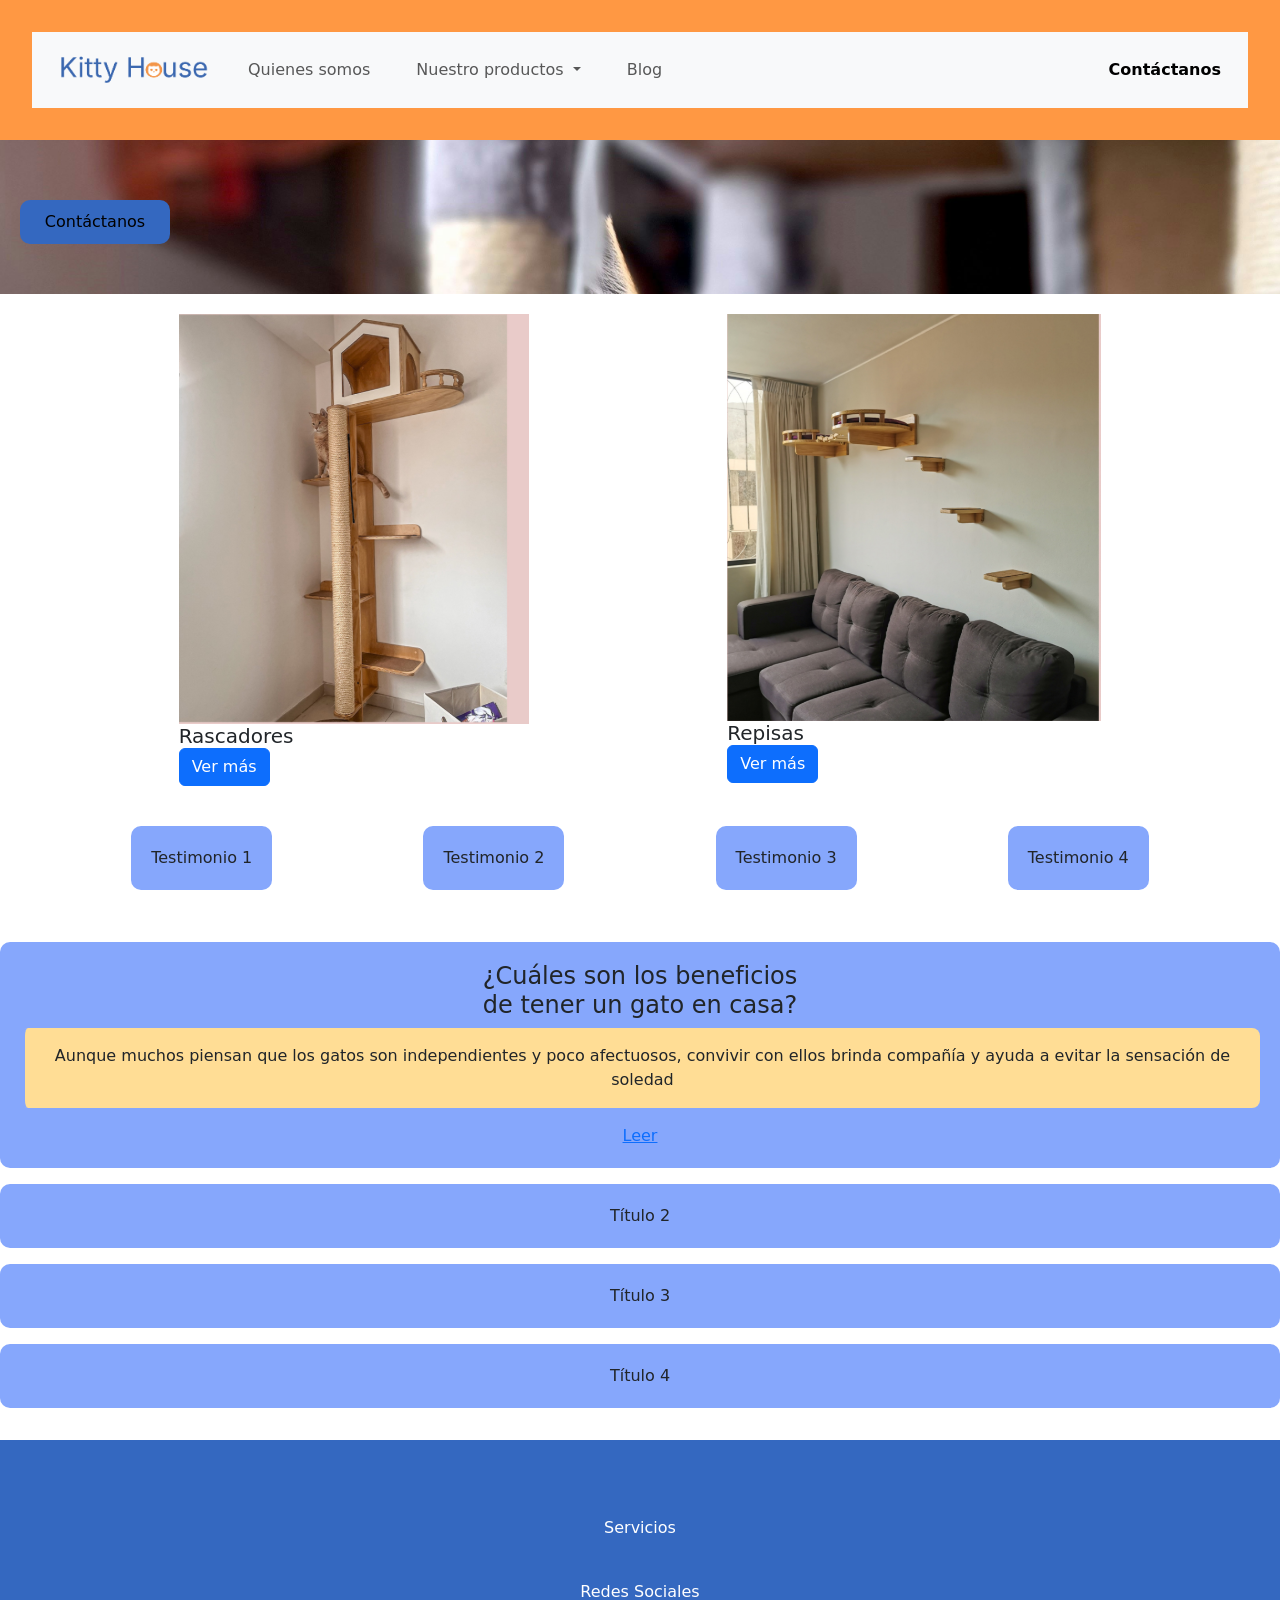
==== index.html @ d9263e3b "Add files via upload" ====
<!DOCTYPE html>
<html lang="es">
<head>
    <meta charset="UTF-8">
    <meta name="viewport" content="width=device-width, initial-scale=1.0">
    <title>Kitty House</title>
    <link rel="shortcut icon" href="./logokitty.png" type="image/x-icon">
    <link rel="stylesheet" href="./assets/styles.css">
</head>
<body>
  <header>

    <link href="https://cdn.jsdelivr.net/npm/bootstrap@5.3.6/dist/css/bootstrap.min.css" rel="stylesheet" integrity="sha384-4Q6Gf2aSP4eDXB8Miphtr37CMZZQ5oXLH2yaXMJ2w8e2ZtHTl7GptT4jmndRuHDT" crossorigin="anonymous">

    <nav class="navbar navbar-expand-lg bg-body-tertiary">
      <div class="container-fluid">
        <a class="navbar-brand" href="./index.html">
          <img class="logo" src="logokittyhouse.png" alt="">
        </a>
        <img src="" alt="">
        <button class="navbar-toggler" type="button" data-bs-toggle="collapse" data-bs-target="#navbarSupportedContent" aria-controls="navbarSupportedContent" aria-expanded="false" aria-label="Toggle navigation">
          <span class="navbar-toggler-icon"></span>
        </button>
        <div class="collapse navbar-collapse" id="navbarSupportedContent">
          <ul class="navbar-nav me-auto mb-2 mb-lg-0">
            <li class="nav-item">
              <a class="nav-link" href="./pages/quienes-somos.html">Quienes somos</a>
            </li>
            <li class="nav-item dropdown">
              <a class="nav-link dropdown-toggle" href="./pages/productos.html" role="button" data-bs-toggle="dropdown" aria-expanded="false">
                Nuestro productos
              </a>
              <ul class="dropdown-menu">
                <li><a class="dropdown-item" href="#">Rascadores</a></li>
                <li><a class="dropdown-item" href="#">Repisas</a></li>
                <li><a class="dropdown-item" href="#">Hamacas</a></li>
                <li><a class="dropdown-item" href="#">Puentes</a></li>
                <li><a class="dropdown-item" href="./pages/productos.html">Ver más</a></li>
              </ul>
            </li>
            <li class="nav-item">
              <a class="nav-link" href="./pages/blog.html">Blog</a>
            </li>
          </ul>

          <a href="./pages/contacto.html">Contáctanos</a>
          
        </div>
      </div>
    </nav>
    </header>
    
    <section class="hero">
        
        <button>Contáctanos</button>
    </section>
    <div class="row">

      <section class="servicios">
        <div class="caja-rascador" ">
          <img src="./coderimg/rascador.png" class="card-img-top" alt="imagen ilustrativa">
          <div class="card-body">
            <h5 class="card-title">Rascadores</h5>
            <a href="#" class="btn btn-primary">Ver más</a>
          </div>
        </div>
        <div class="caja-repisa" class="row" ">
          <img src="./coderimg/repisa.png" class="card-img-top" alt="imagen ilustrativa">
          <div class="card-body">
            <h5 class="card-title">Repisas</h5>
            <a href="#" class="btn btn-primary">Ver más</a>
          </div>
          

      </div>
    </section>
    <section class="testimonials">
        <div class="testimonial">Testimonio 1</div>
        <div class="testimonial">Testimonio 2</div>
        <div class="testimonial">Testimonio 3</div>
        <div class="testimonial">Testimonio 4</div>
    </section>
    <section class="blog-links">
        <div class="blog-entry">
          <h4>¿Cuáles son los beneficios <br>
            de tener un gato en casa?</h4>
          <p>Aunque muchos piensan que los gatos son independientes y poco afectuosos, convivir con ellos brinda compañía y ayuda a evitar la sensación de soledad</p>
             <a href="https://www.infobae.com/espana/2025/02/20/cuales-son-los-beneficios-de-tener-un-gato-en-casa/">Leer</a>
        </div>
        <div class="blog-entry">Título 2</div>
        <div class="blog-entry">Título 3</div>
        <div class="blog-entry">Título 4</div>
    </section>
    <footer>
        <div class="footer-section"><img src="../gatito.png" alt=""></div>
        <div class="footer-section">Servicios</div>
        <div class="footer-section">Redes Sociales</div>
    </footer>

    <script src="https://cdn.jsdelivr.net/npm/bootstrap@5.3.6/dist/js/bootstrap.bundle.min.js" integrity="sha384-j1CDi7MgGQ12Z7Qab0qlWQ/Qqz24Gc6BM0thvEMVjHnfYGF0rmFCozFSxQBxwHKO" crossorigin="anonymous"></script>
</body>
</html>
---- assets/styles.css ----
/* Archivo CSS - styles.css */
body {
    font-family: Arial, sans-serif;
    margin: 0;
    padding: 0;
    background-color: #f5f5f5;
}
header, footer {
    background-color: #dcdcdc;
    padding: 20px;
    text-align: center;
}
nav {
    display: flex;
    justify-content: center;
    background-color: #fff;
    padding: 10px;
}
nav a {
    color: #86A7FC;
    margin: 0 15px;
    text-decoration: none;
    color: black;
    font-weight: bold;
}
.highlight {
    color: yellow;
}
.hero {
    background-image: url(../coderimg/imagen-header.jpg);
    background-position: center center;
    background-repeat: no-repeat;
    background-size: cover;
    background-attachment: fixed;
    text-align: center;
    padding: 50px 20px;
}
.hero button {
    background-color:  #3468C0;
    border: none;
    border-radius: 10px;
    padding: 10px 20px;
    margin-top: 10px;
    cursor: pointer;
    width: 150px;
}
.logo{
    width:150px;
    height:50px;
}
.servicios, .testimonials, .blog {
    display: flex;
    flex-direction:row;
    justify-content: space-evenly;
    gap: 20px;
    padding: 20px;
}
.service, .testimonial, .blog-entry {
    background-color: #86A7FC;
    padding: 20px;
    border-radius: 10px;
    text-align: center;
}
.footer-section {
    display: flex;
    justify-content: space-around;
    padding: 20px;
}

/* CSS Blog */
/* Colores base */
:root {
    --naranja: #FF9843;
    --amarillo: #FFDD95;
    --azul-claro: #86A7FC;
    --azul-oscuro: #3468C0;
  }
  
  body {
    margin: 0;
    font-family: Arial, sans-serif;
    background-color: #fff;
    color: #333;
    line-height: 1.6;
  }
  
  header {
    background-color: var(--naranja);
    color: white;
    padding: 2rem;
    text-align: center;
  }
  
  header h1 {
    margin: 0;
    font-size: 2.5rem;
  }
  
  header p {
    margin-top: 0.5rem;
    font-size: 1.2rem;
  }
  
  section {
    padding: 2rem 10%;
    display: flex;
    flex-direction: column;
    gap: 1rem;
  }
  
  section h2 {
    color: var(--azul-oscuro);
    margin-bottom: 0.5rem;
  }
  
  section p {
    background-color: var(--amarillo);
    padding: 1rem;
    border-left: 5px solid var(--azul-claro);
    border-radius: 8px;
  }
  
  footer {
    background-color: var(--azul-oscuro);
    color: white;
    text-align: center;
    padding: 1rem;
    margin-top: 2rem;
  }
  



/* CSS Formulario */


 .formulario-contacto {
    margin: 0;
    font-family: Arial, sans-serif;
    background: linear-gradient(135deg, #FF9843, #3468C0);
    display: flex;
    justify-content: center;
    align-items: center;
    min-height: 100vh;
} 

.container {
    background-color: white;
    padding: 2rem;
    border-radius: 20px;
    max-width: 400px;
    width: 90%;
    box-shadow: 0 4px 6px rgba(0, 0, 0, 0.1);
    text-align: center;
}

h2 {
    font-size: 1.5rem;
    margin-bottom: 1.5rem;
}

label {
    font-size: 0.9rem;
    color: #555;
    margin: 0.5rem 0;
    display: block;
    text-align: left;
}

input, select, textarea {
    width: 100%;
    padding: 0.8rem;
    margin: 0.5rem 0;
    border: 1px solid #ccc;
    border-radius: 8px;
    font-size: 1rem;
}

textarea {
    height: 100px;
}

.submit-btn {
    background: linear-gradient(135deg, #FF9843, #86A7FC);
    color: white;
    border: none;
    padding: 1rem;
    border-radius: 50px;
    width: 100%;
    font-size: 1.1rem;
    cursor: pointer;
    transition: background 0.3s ease;
}

.submit-btn:hover {
    background: linear-gradient(135deg, #86A7FC, #FF9843);
}

@media (max-width: 480px) {
    h1 {
        font-size: 1.5rem;
    }
    .container {
        padding: 1.5rem;
    }
    input, select, textarea, .submit-btn {
        font-size: 0.9rem;
    }}
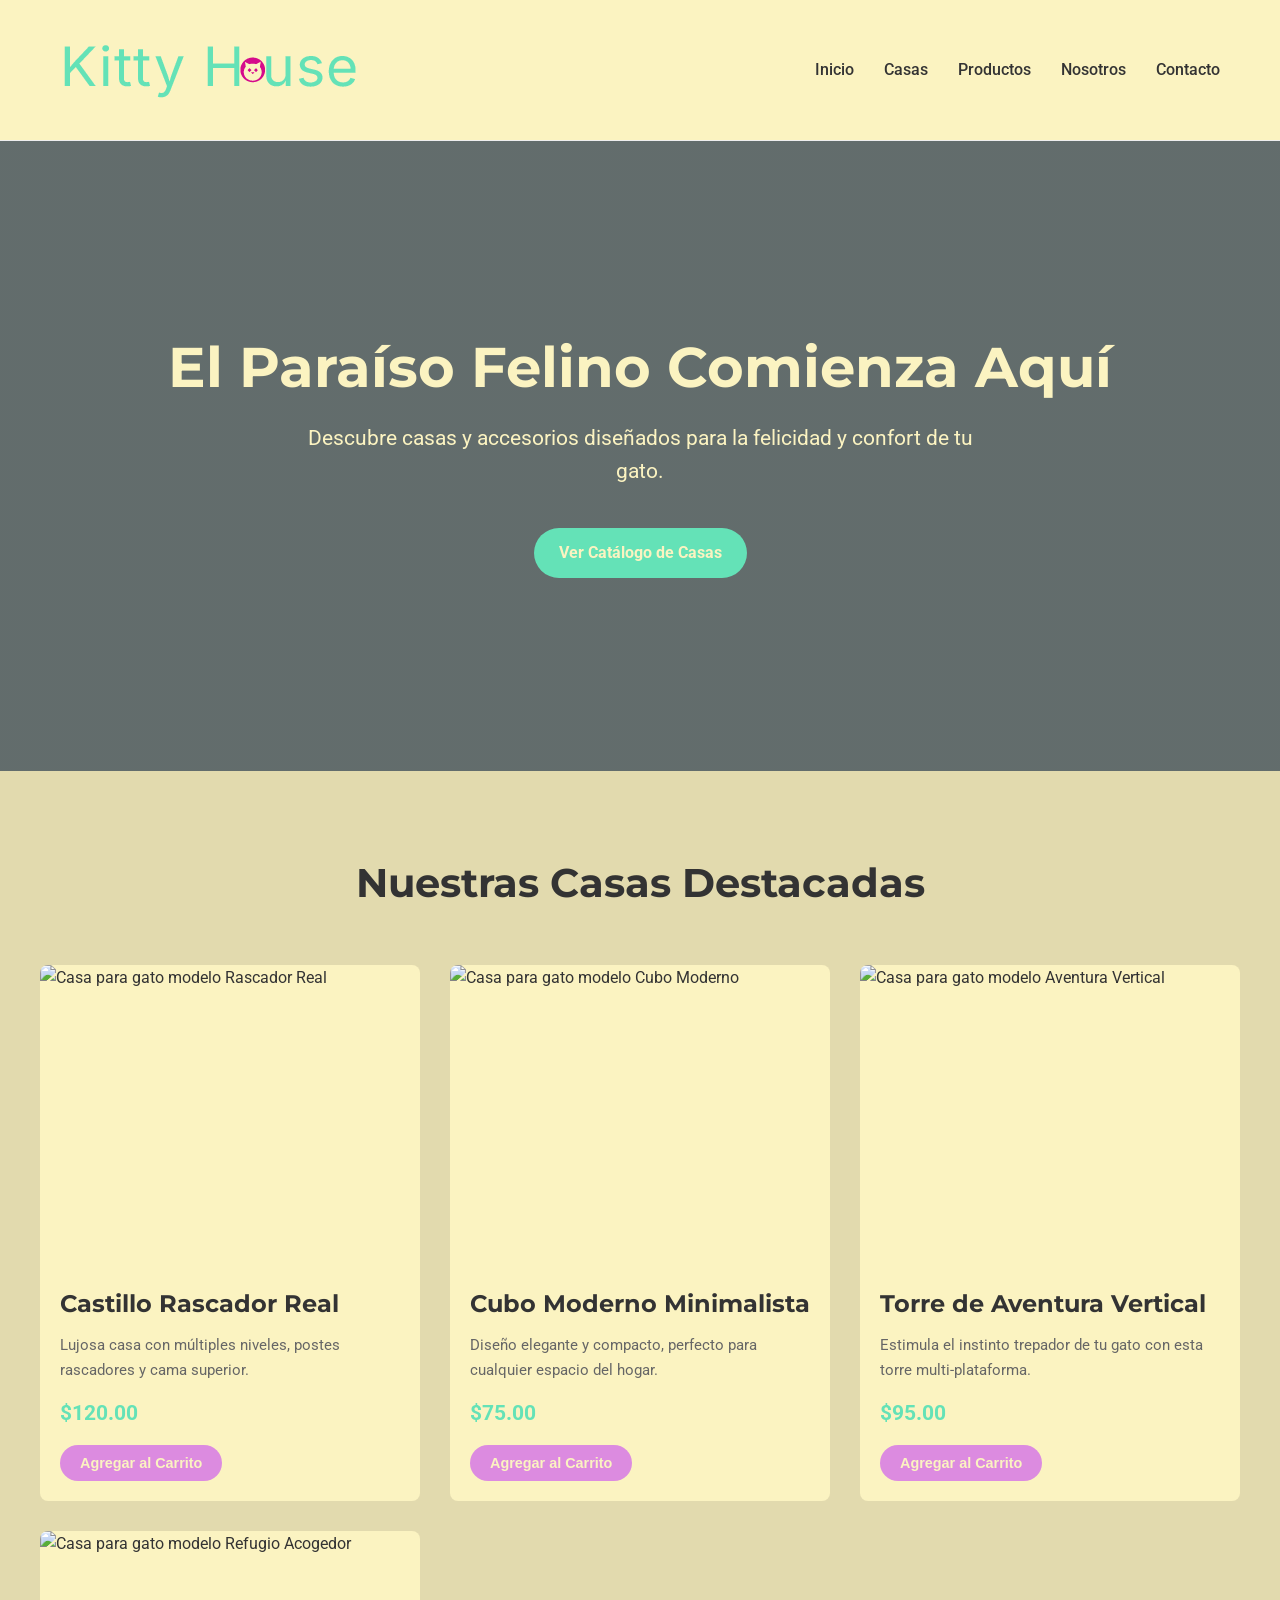
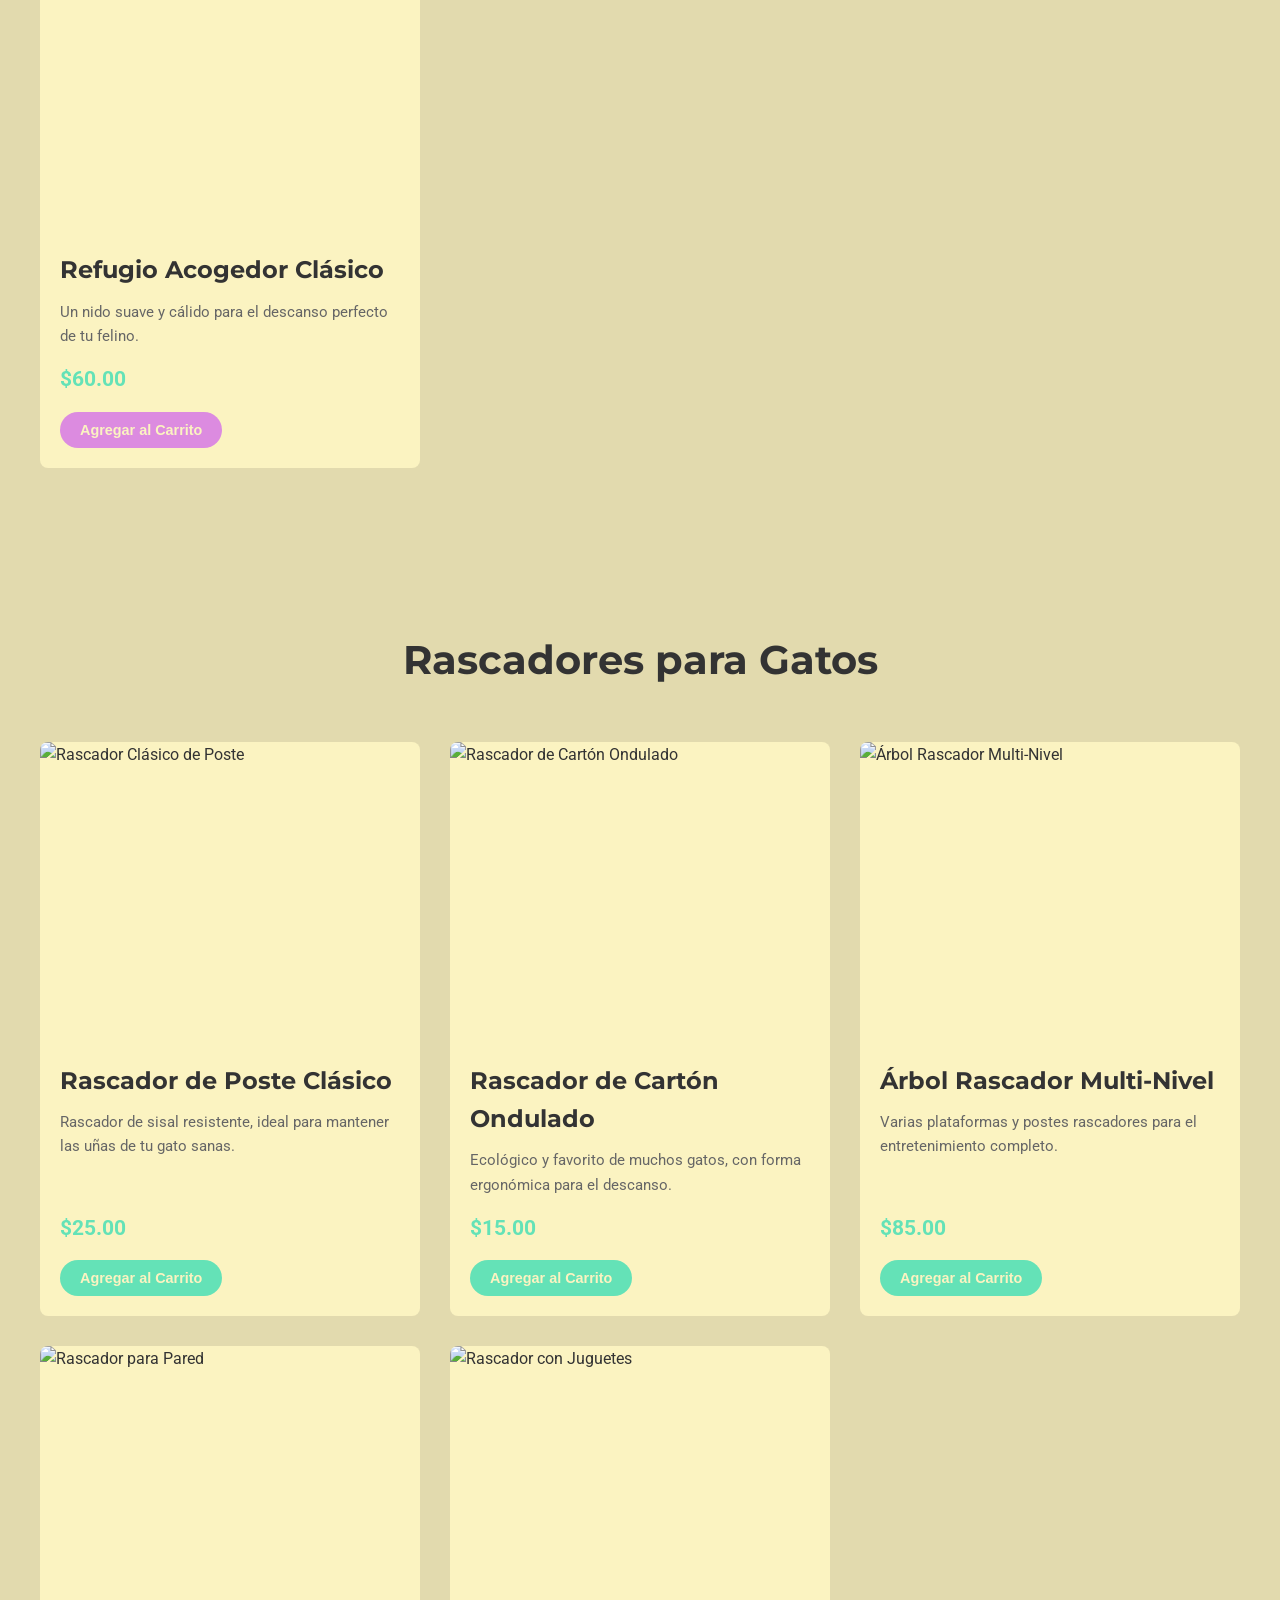
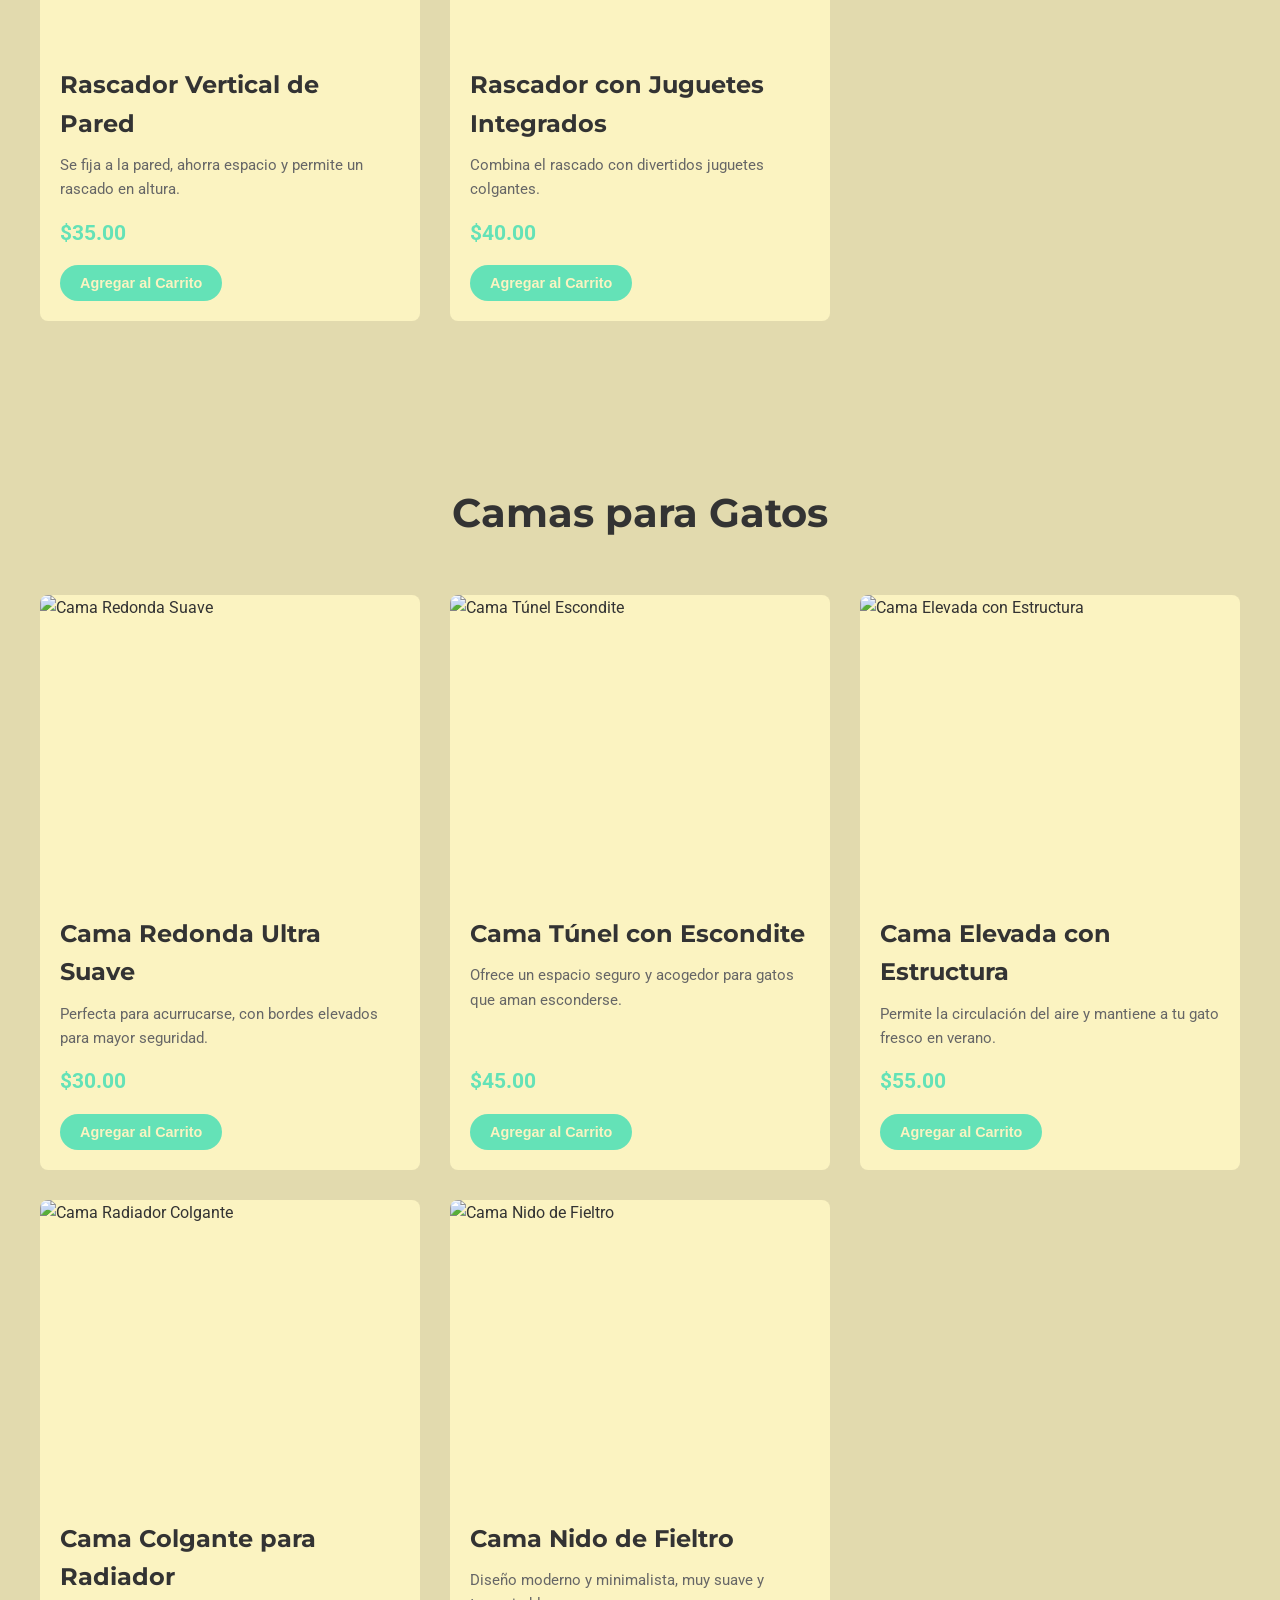
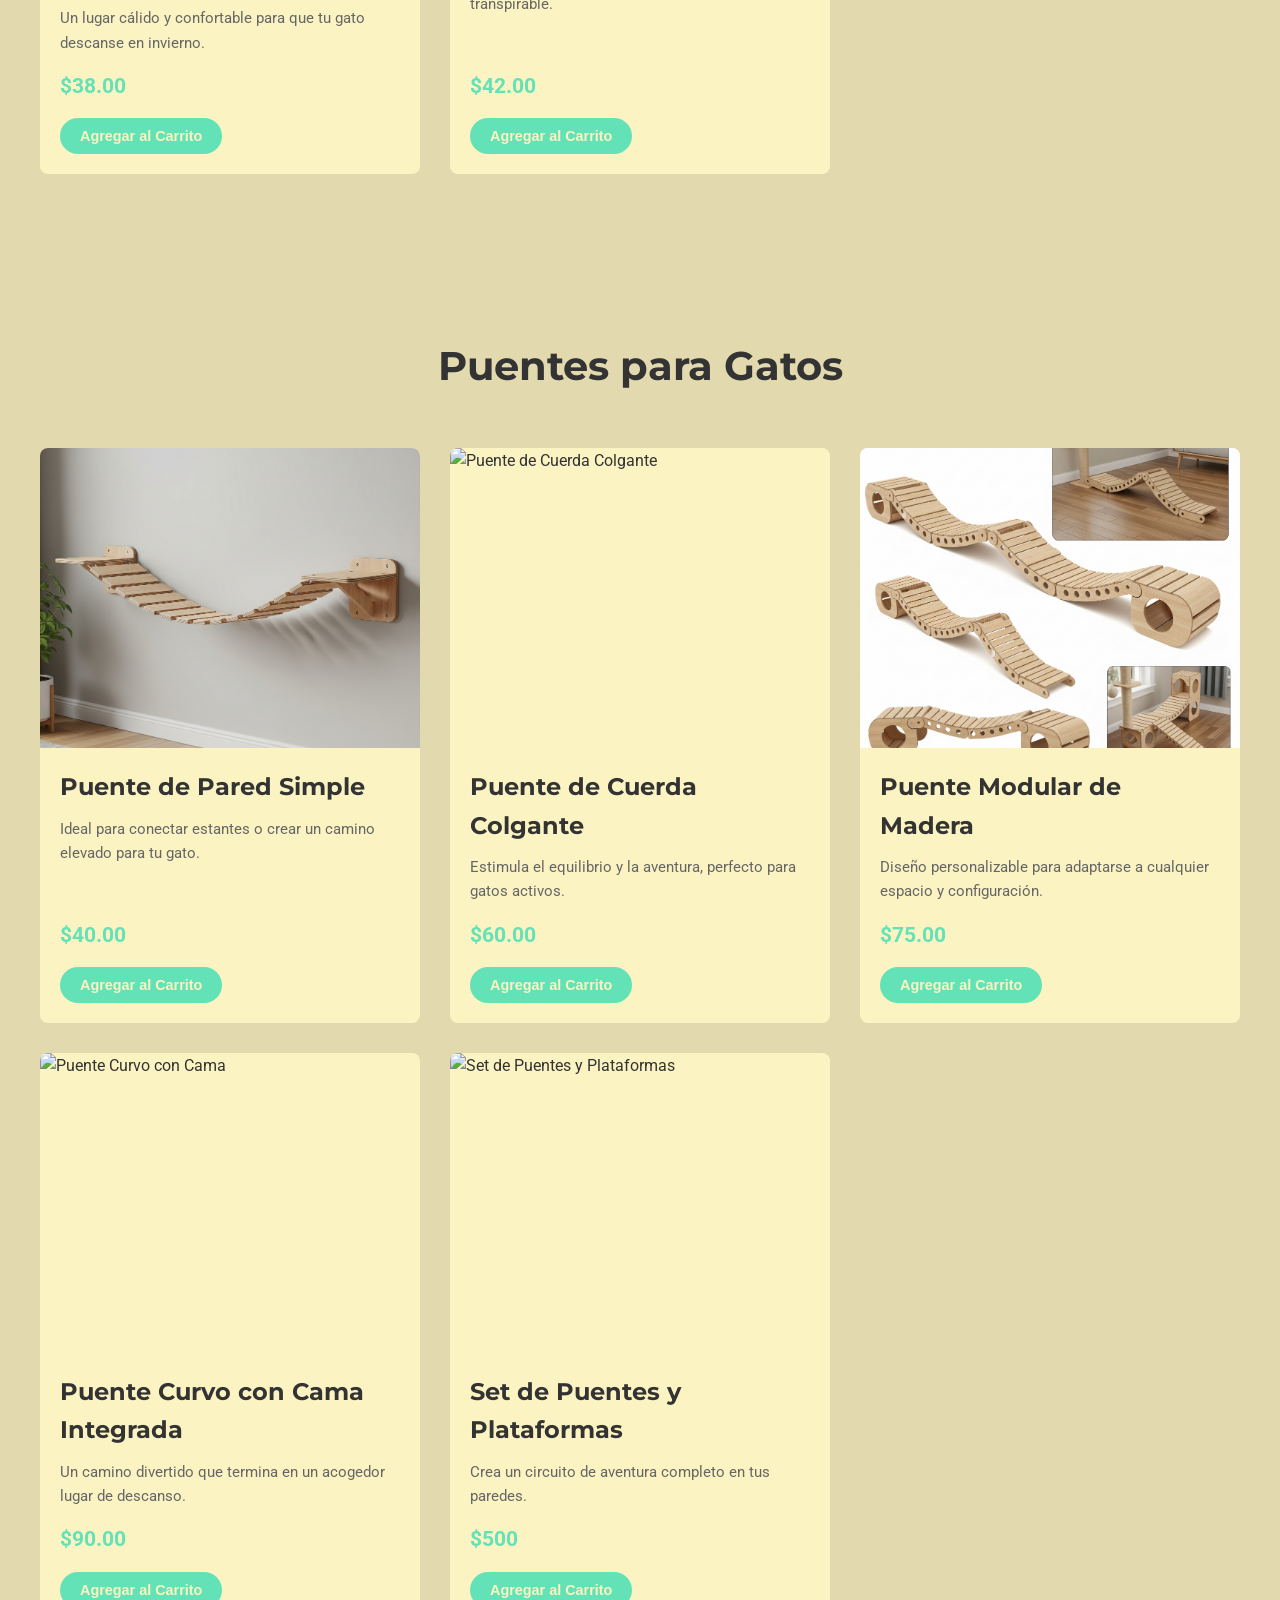
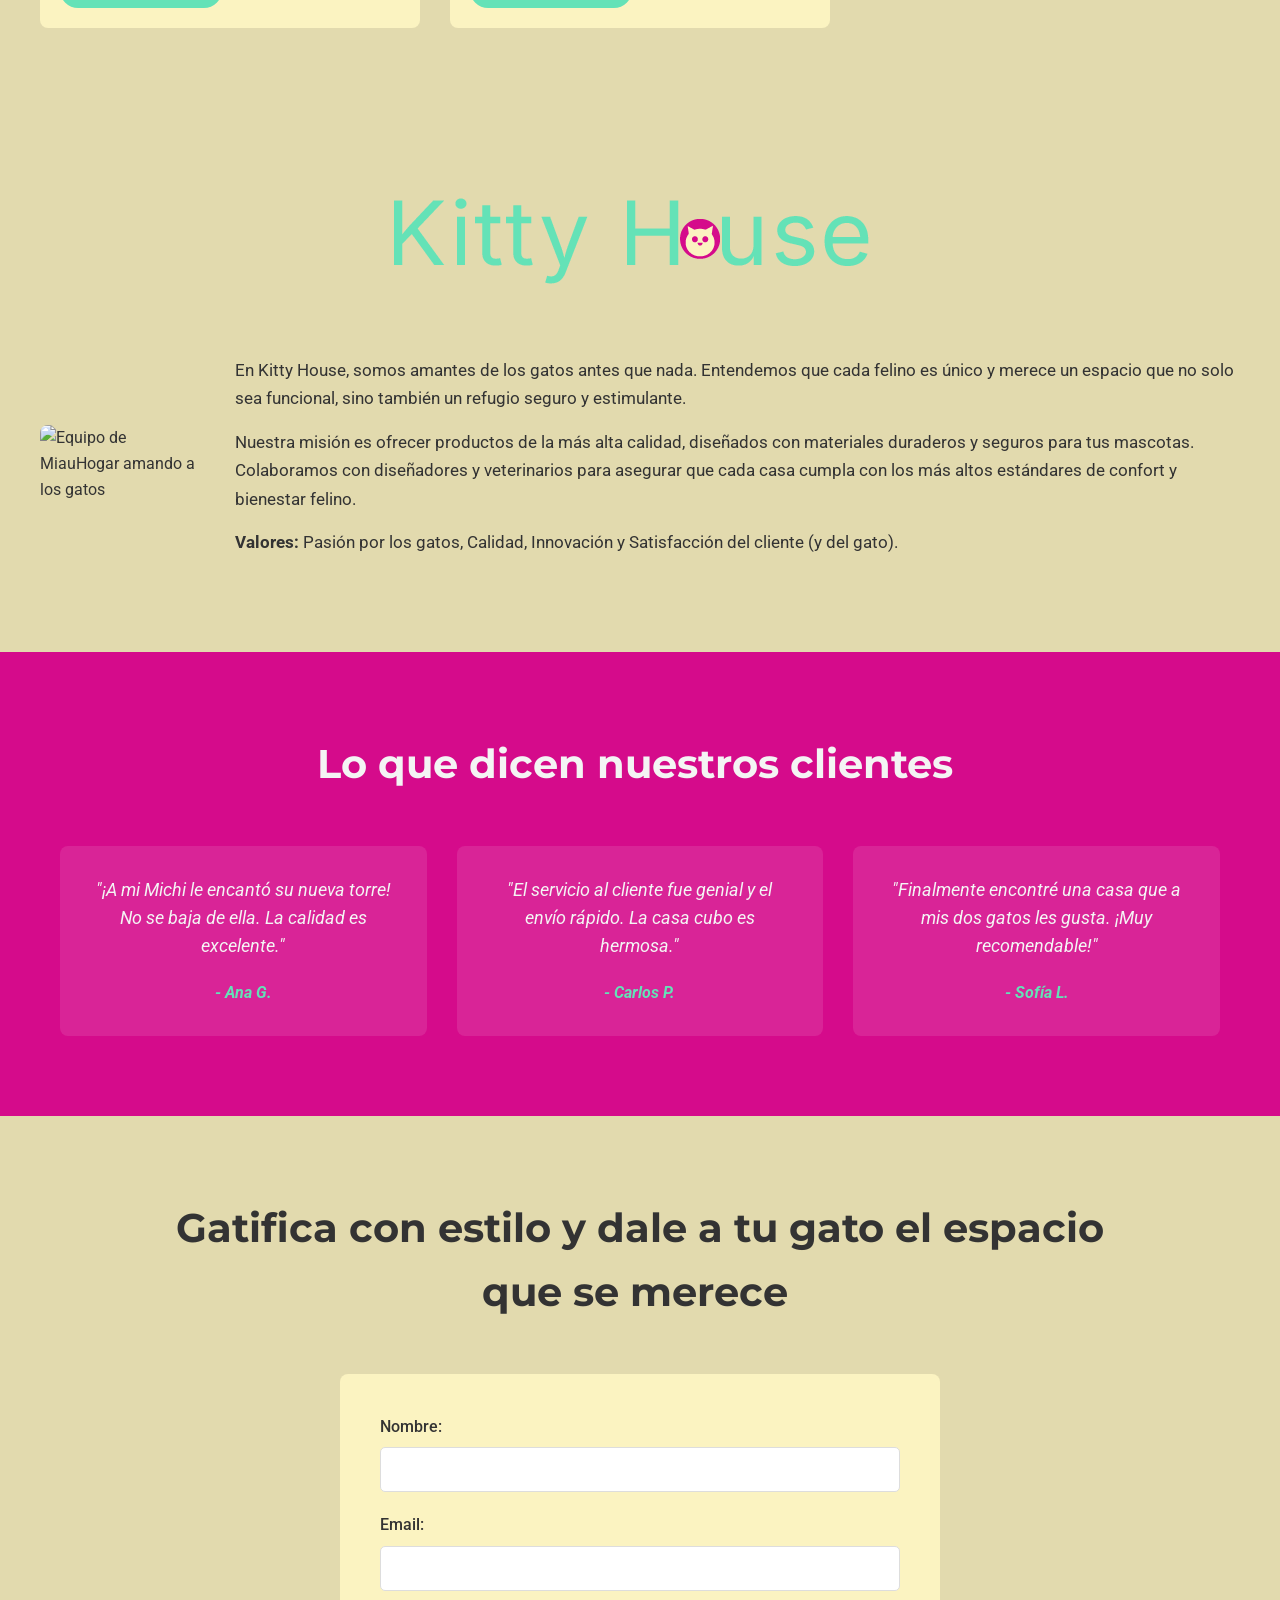
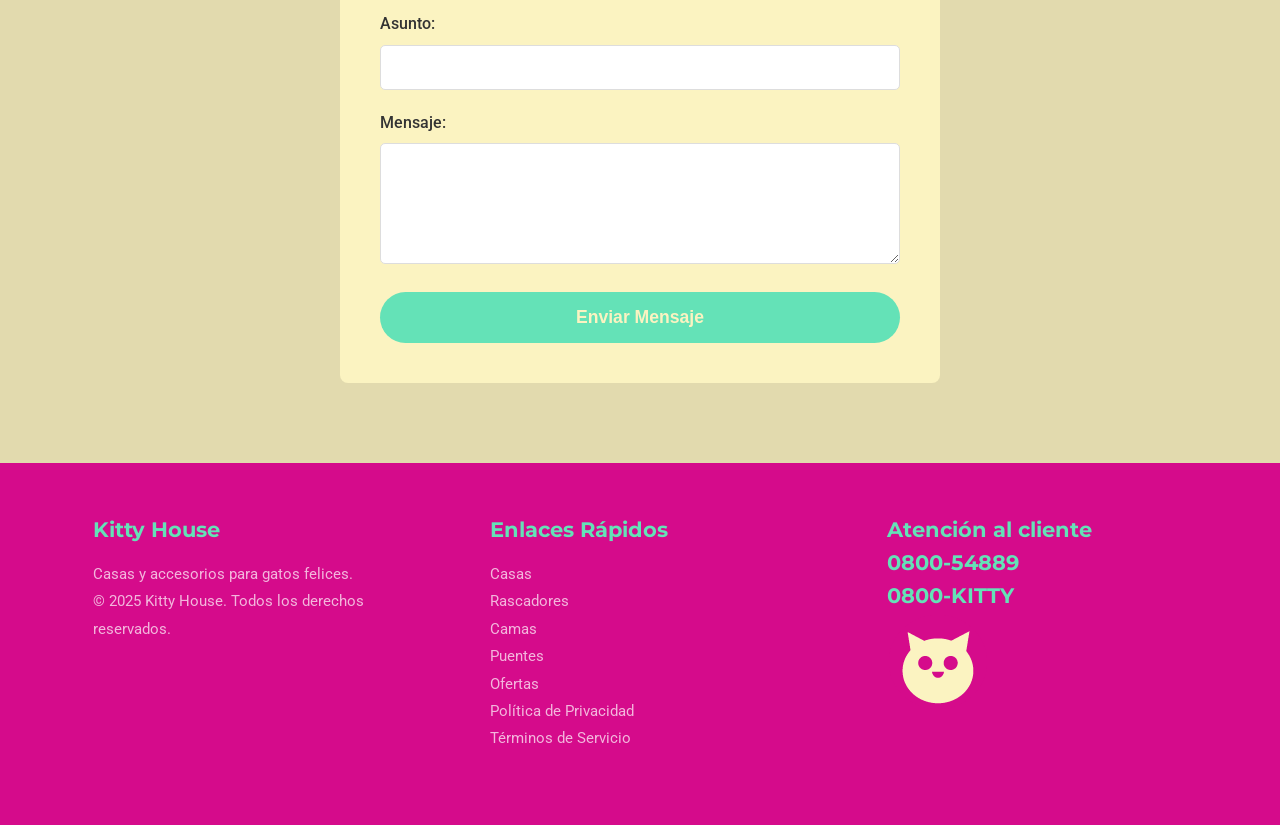
==== commit 498b8d39: "Segundo commit" ====
--- a/index.html
+++ b/index.html
@@ -1,102 +1,391 @@
-<!DOCTYPE html>
-<html lang="es">
-<head>
-    <meta charset="UTF-8">
-    <meta name="viewport" content="width=device-width, initial-scale=1.0">
-    <title>Kitty House</title>
-    <link rel="shortcut icon" href="./logokitty.png" type="image/x-icon">
-    <link rel="stylesheet" href="./assets/styles.css">
-</head>
-<body>
-  <header>
-
-    <link href="https://cdn.jsdelivr.net/npm/bootstrap@5.3.6/dist/css/bootstrap.min.css" rel="stylesheet" integrity="sha384-4Q6Gf2aSP4eDXB8Miphtr37CMZZQ5oXLH2yaXMJ2w8e2ZtHTl7GptT4jmndRuHDT" crossorigin="anonymous">
-
-    <nav class="navbar navbar-expand-lg bg-body-tertiary">
-      <div class="container-fluid">
-        <a class="navbar-brand" href="./index.html">
-          <img class="logo" src="logokittyhouse.png" alt="">
-        </a>
-        <img src="" alt="">
-        <button class="navbar-toggler" type="button" data-bs-toggle="collapse" data-bs-target="#navbarSupportedContent" aria-controls="navbarSupportedContent" aria-expanded="false" aria-label="Toggle navigation">
-          <span class="navbar-toggler-icon"></span>
-        </button>
-        <div class="collapse navbar-collapse" id="navbarSupportedContent">
-          <ul class="navbar-nav me-auto mb-2 mb-lg-0">
-            <li class="nav-item">
-              <a class="nav-link" href="./pages/quienes-somos.html">Quienes somos</a>
-            </li>
-            <li class="nav-item dropdown">
-              <a class="nav-link dropdown-toggle" href="./pages/productos.html" role="button" data-bs-toggle="dropdown" aria-expanded="false">
-                Nuestro productos
-              </a>
-              <ul class="dropdown-menu">
-                <li><a class="dropdown-item" href="#">Rascadores</a></li>
-                <li><a class="dropdown-item" href="#">Repisas</a></li>
-                <li><a class="dropdown-item" href="#">Hamacas</a></li>
-                <li><a class="dropdown-item" href="#">Puentes</a></li>
-                <li><a class="dropdown-item" href="./pages/productos.html">Ver más</a></li>
-              </ul>
-            </li>
-            <li class="nav-item">
-              <a class="nav-link" href="./pages/blog.html">Blog</a>
-            </li>
-          </ul>
-
-          <a href="./pages/contacto.html">Contáctanos</a>
-          
-        </div>
-      </div>
-    </nav>
-    </header>
-    
-    <section class="hero">
-        
-        <button>Contáctanos</button>
-    </section>
-    <div class="row">
-
-      <section class="servicios">
-        <div class="caja-rascador" ">
-          <img src="./coderimg/rascador.png" class="card-img-top" alt="imagen ilustrativa">
-          <div class="card-body">
-            <h5 class="card-title">Rascadores</h5>
-            <a href="#" class="btn btn-primary">Ver más</a>
-          </div>
-        </div>
-        <div class="caja-repisa" class="row" ">
-          <img src="./coderimg/repisa.png" class="card-img-top" alt="imagen ilustrativa">
-          <div class="card-body">
-            <h5 class="card-title">Repisas</h5>
-            <a href="#" class="btn btn-primary">Ver más</a>
-          </div>
-          
-
-      </div>
-    </section>
-    <section class="testimonials">
-        <div class="testimonial">Testimonio 1</div>
-        <div class="testimonial">Testimonio 2</div>
-        <div class="testimonial">Testimonio 3</div>
-        <div class="testimonial">Testimonio 4</div>
-    </section>
-    <section class="blog-links">
-        <div class="blog-entry">
-          <h4>¿Cuáles son los beneficios <br>
-            de tener un gato en casa?</h4>
-          <p>Aunque muchos piensan que los gatos son independientes y poco afectuosos, convivir con ellos brinda compañía y ayuda a evitar la sensación de soledad</p>
-             <a href="https://www.infobae.com/espana/2025/02/20/cuales-son-los-beneficios-de-tener-un-gato-en-casa/">Leer</a>
-        </div>
-        <div class="blog-entry">Título 2</div>
-        <div class="blog-entry">Título 3</div>
-        <div class="blog-entry">Título 4</div>
-    </section>
-    <footer>
-        <div class="footer-section"><img src="../gatito.png" alt=""></div>
-        <div class="footer-section">Servicios</div>
-        <div class="footer-section">Redes Sociales</div>
-    </footer>
-
-    <script src="https://cdn.jsdelivr.net/npm/bootstrap@5.3.6/dist/js/bootstrap.bundle.min.js" integrity="sha384-j1CDi7MgGQ12Z7Qab0qlWQ/Qqz24Gc6BM0thvEMVjHnfYGF0rmFCozFSxQBxwHKO" crossorigin="anonymous"></script>
-</body>
+<!DOCTYPE html>
+<html lang="es">
+<head>
+    <meta charset="UTF-8">
+    <meta name="viewport" content="width=device-width, initial-scale=1.0">
+    <title>Kitty House - Casas Increíbles para Gatos</title>
+    <link rel="stylesheet" href="./estilos/style.css">
+    <link rel="shortcut icon" href="./estilos/img/LOGOKITTY.png" type="image/x-icon">
+    <link href="https://fonts.googleapis.com/css2?family=Montserrat:wght@400;700&family=Roboto:wght@300;400;500&display=swap" rel="stylesheet">
+    <script src="https://kit.fontawesome.com/a076d05399.js" crossorigin="anonymous"></script>
+</head>
+<body>
+    <header>
+        <nav class="container">
+            <a href="index.html" class="logo"><img src="./estilos/img/Kitty-Houselogo2.png" alt=""><i class="fas fa-cat"></i></a>
+            <div class="menu-toggle" id="mobile-menu">
+                <span class="bar"></span>
+                <span class="bar"></span>
+                <span class="bar"></span>
+            </div>
+            <ul class="nav-list" id="nav-list">
+                <li><a href="#hero">Inicio</a></li>
+                <li><a href="#casas">Casas</a></li>
+                <li class="dropdown">
+                    <a href="#productos-menu">Productos <i class="fas fa-caret-down"></i></a>
+                    <ul class="dropdown-menu">
+                        <li><a href="#rascadores">Rascadores</a></li>
+                        <li><a href="#camas">Camas para Gatos</a></li>
+                        <li><a href="#puentes">Puentes para Gatos</a></li>
+                    </ul>
+                </li>
+                <li><a href="#nosotros">Nosotros</a></li>
+                <li><a href="#contacto">Contacto</a></li>
+            </ul>
+        </nav>
+    </header>
+
+    <main>
+        <section id="hero">
+            <div class="hero-content container">
+                <h1>El Paraíso Felino Comienza Aquí</h1>
+                <p>Descubre casas y accesorios diseñados para la felicidad y confort de tu gato.</p>
+                <a href="#casas" class="btn btn-primary">Ver Catálogo de Casas</a>
+            </div>
+        </section>
+
+        <section id="casas" class="container section-padding">
+            <h2>Nuestras Casas Destacadas</h2>
+            <div class="productos-grid">
+                <article class="producto-card">
+                    <img src="./estilos/img/casa-niveles.png" alt="Casa para gato modelo Rascador Real">
+                    <div class="producto-info">
+                        <h3>Castillo Rascador Real</h3>
+                        <p class="descripcion">Lujosa casa con múltiples niveles, postes rascadores y cama superior.</p>
+                        <p class="precio">$120.00</p>
+                        <button class="btn btn-secondary add-to-cart">Agregar al Carrito</button>
+                    </div>
+                </article>
+
+                <article class="producto-card">
+                    <img src="./estilos/img/casa-cubo-moderno.png" alt="Casa para gato modelo Cubo Moderno">
+                     <div class="producto-info">
+                        <h3>Cubo Moderno Minimalista</h3>
+                        <p class="descripcion">Diseño elegante y compacto, perfecto para cualquier espacio del hogar.</p>
+                        <p class="precio">$75.00</p>
+                        <button class="btn btn-secondary add-to-cart">Agregar al Carrito</button>
+                    </div>
+                </article>
+
+                <article class="producto-card">
+                    <img src="./estilos/img/torre-vertical.png" alt="Casa para gato modelo Aventura Vertical">
+                     <div class="producto-info">
+                        <h3>Torre de Aventura Vertical</h3>
+                        <p class="descripcion">Estimula el instinto trepador de tu gato con esta torre multi-plataforma.</p>
+                        <p class="precio">$95.00</p>
+                        <button class="btn btn-secondary add-to-cart">Agregar al Carrito</button>
+                    </div>
+                </article>
+
+                 <article class="producto-card">
+                    <img src="./estilos/img/refugio-acogedor.png" alt="Casa para gato modelo Refugio Acogedor">
+                     <div class="producto-info">
+                        <h3>Refugio Acogedor Clásico</h3>
+                        <p class="descripcion">Un nido suave y cálido para el descanso perfecto de tu felino.</p>
+                        <p class="precio">$60.00</p>
+                        <button class="btn btn-secondary add-to-cart">Agregar al Carrito</button>
+                    </div>
+                </article>
+            </div>
+        </section>
+
+        <section id="rascadores" class="container section-padding">
+            <h2>Rascadores para Gatos</h2>
+            <div class="productos-grid">
+                <article class="producto-card">
+                    <img src="./estilos/img/rascador-clasico.png" alt="Rascador Clásico de Poste">
+                    <div class="producto-info">
+                        <h3>Rascador de Poste Clásico</h3>
+                        <p class="descripcion">Rascador de sisal resistente, ideal para mantener las uñas de tu gato sanas.</p>
+                        <p class="precio">$25.00</p>
+                        <button class="btn btn-primary add-to-cart">Agregar al Carrito</button>
+                    </div>
+                </article>
+
+                <article class="producto-card">
+                    <img src="./estilos/img/rascador-ondulado.png" alt="Rascador de Cartón Ondulado">
+                    <div class="producto-info">
+                        <h3>Rascador de Cartón Ondulado</h3>
+                        <p class="descripcion">Ecológico y favorito de muchos gatos, con forma ergonómica para el descanso.</p>
+                        <p class="precio">$15.00</p>
+                        <button class="btn btn-primary add-to-cart">Agregar al Carrito</button>
+                    </div>
+                </article>
+
+                <article class="producto-card">
+                    <img src="./estilos/img/rascador-multinivel.png" alt="Árbol Rascador Multi-Nivel">
+                    <div class="producto-info">
+                        <h3>Árbol Rascador Multi-Nivel</h3>
+                        <p class="descripcion">Varias plataformas y postes rascadores para el entretenimiento completo.</p>
+                        <p class="precio">$85.00</p>
+                        <button class="btn btn-primary add-to-cart">Agregar al Carrito</button>
+                    </div>
+                </article>
+
+                <article class="producto-card">
+                    <img src="./estilos/img/rascador-vertical.png" alt="Rascador para Pared">
+                    <div class="producto-info">
+                        <h3>Rascador Vertical de Pared</h3>
+                        <p class="descripcion">Se fija a la pared, ahorra espacio y permite un rascado en altura.</p>
+                        <p class="precio">$35.00</p>
+                        <button class="btn btn-primary add-to-cart">Agregar al Carrito</button>
+                    </div>
+                </article>
+
+                <article class="producto-card">
+                    <img src="./estilos/img/rascador-juguetes.png" alt="Rascador con Juguetes">
+                    <div class="producto-info">
+                        <h3>Rascador con Juguetes Integrados</h3>
+                        <p class="descripcion">Combina el rascado con divertidos juguetes colgantes.</p>
+                        <p class="precio">$40.00</p>
+                        <button class="btn btn-primary add-to-cart">Agregar al Carrito</button>
+                    </div>
+                </article>
+            </div>
+        </section>
+
+        <section id="camas" class="container section-padding">
+            <h2>Camas para Gatos</h2>
+            <div class="productos-grid">
+                <article class="producto-card">
+                    <img src="./estilos/img/cama-redonda.png" alt="Cama Redonda Suave">
+                    <div class="producto-info">
+                        <h3>Cama Redonda Ultra Suave</h3>
+                        <p class="descripcion">Perfecta para acurrucarse, con bordes elevados para mayor seguridad.</p>
+                        <p class="precio">$30.00</p>
+                        <button class="btn btn-primary add-to-cart">Agregar al Carrito</button>
+                    </div>
+                </article>
+
+                <article class="producto-card">
+                    <img src="./estilos/img/cama-tunel.png" alt="Cama Túnel Escondite">
+                    <div class="producto-info">
+                        <h3>Cama Túnel con Escondite</h3>
+                        <p class="descripcion">Ofrece un espacio seguro y acogedor para gatos que aman esconderse.</p>
+                        <p class="precio">$45.00</p>
+                        <button class="btn btn-primary add-to-cart">Agregar al Carrito</button>
+                    </div>
+                </article>
+
+                <article class="producto-card">
+                    <img src="./estilos/img/cama-elevada.png" alt="Cama Elevada con Estructura">
+                    <div class="producto-info">
+                        <h3>Cama Elevada con Estructura</h3>
+                        <p class="descripcion">Permite la circulación del aire y mantiene a tu gato fresco en verano.</p>
+                        <p class="precio">$55.00</p>
+                        <button class="btn btn-primary add-to-cart">Agregar al Carrito</button>
+                    </div>
+                </article>
+
+                <article class="producto-card">
+                    <img src="./estilos/img/cama-radiador.png" alt="Cama Radiador Colgante">
+                    <div class="producto-info">
+                        <h3>Cama Colgante para Radiador</h3>
+                        <p class="descripcion">Un lugar cálido y confortable para que tu gato descanse en invierno.</p>
+                        <p class="precio">$38.00</p>
+                        <button class="btn btn-primary add-to-cart">Agregar al Carrito</button>
+                    </div>
+                </article>
+
+                <article class="producto-card">
+                    <img src="./estilos/img/cama-fieltro.png" alt="Cama Nido de Fieltro">
+                    <div class="producto-info">
+                        <h3>Cama Nido de Fieltro</h3>
+                        <p class="descripcion">Diseño moderno y minimalista, muy suave y transpirable.</p>
+                        <p class="precio">$42.00</p>
+                        <button class="btn btn-primary add-to-cart">Agregar al Carrito</button>
+                    </div>
+                </article>
+            </div>
+        </section>
+
+        <section id="puentes" class="container section-padding">
+            <h2>Puentes para Gatos</h2>
+            <div class="productos-grid">
+                <article class="producto-card">
+                    <img src="./estilos/img/puente-colgante.png" alt="Puente de Pared Simple">
+                    <div class="producto-info">
+                        <h3>Puente de Pared Simple</h3>
+                        <p class="descripcion">Ideal para conectar estantes o crear un camino elevado para tu gato.</p>
+                        <p class="precio">$40.00</p>
+                        <button class="btn btn-primary add-to-cart">Agregar al Carrito</button>
+                    </div>
+                </article>
+
+                <article class="producto-card">
+                    <img src="./estilos/img/puente-cuerda.png" alt="Puente de Cuerda Colgante">
+                    <div class="producto-info">
+                        <h3>Puente de Cuerda Colgante</h3>
+                        <p class="descripcion">Estimula el equilibrio y la aventura, perfecto para gatos activos.</p>
+                        <p class="precio">$60.00</p>
+                        <button class="btn btn-primary add-to-cart">Agregar al Carrito</button>
+                    </div>
+                </article>
+
+                <article class="producto-card">
+                    <img src="./estilos/img/puente-modular.png" alt="Puente Modular de Madera">
+                    <div class="producto-info">
+                        <h3>Puente Modular de Madera</h3>
+                        <p class="descripcion">Diseño personalizable para adaptarse a cualquier espacio y configuración.</p>
+                        <p class="precio">$75.00</p>
+                        <button class="btn btn-primary add-to-cart">Agregar al Carrito</button>
+                    </div>
+                </article>
+
+                <article class="producto-card">
+                    <img src="./estilos/img/puente-curvo.png" alt="Puente Curvo con Cama">
+                    <div class="producto-info">
+                        <h3>Puente Curvo con Cama Integrada</h3>
+                        <p class="descripcion">Un camino divertido que termina en un acogedor lugar de descanso.</p>
+                        <p class="precio">$90.00</p>
+                        <button class="btn btn-primary add-to-cart">Agregar al Carrito</button>
+                    </div>
+                </article>
+
+                <article class="producto-card">
+                    <img src="./estilos/img/set-puentes.png" alt="Set de Puentes y Plataformas">
+                    <div class="producto-info">
+                        <h3>Set de Puentes y Plataformas</h3>
+                        <p class="descripcion">Crea un circuito de aventura completo en tus paredes.</p>
+                        <p class="precio">$500</p>
+                        <button class="btn btn-primary add-to-cart">Agregar al Carrito</button>
+                    </div>
+                </article>
+            </div>
+        </section>
+
+        <section id="nosotros" class="container section-padding">
+            <h2><img src="./estilos/img/Kitty-Houselogo.png" alt=""><i class="fas fa-heart"></i></h2>
+            <div class="nosotros-content">
+                <img src="./estilos/img/personal.png" alt="Equipo de MiauHogar amando a los gatos">
+                <div>
+                    <p>En Kitty House, somos amantes de los gatos antes que nada. Entendemos que cada felino es único y merece un espacio que no solo sea funcional, sino también un refugio seguro y estimulante.</p>
+                    <p>Nuestra misión es ofrecer productos de la más alta calidad, diseñados con materiales duraderos y seguros para tus mascotas. Colaboramos con diseñadores y veterinarios para asegurar que cada casa cumpla con los más altos estándares de confort y bienestar felino.</p>
+                    <p><strong>Valores:</strong> Pasión por los gatos, Calidad, Innovación y Satisfacción del cliente (y del gato).</p>
+                </div>
+            </div>
+        </section>
+
+        <section id="testimonios" class="section-padding bg-dark text-light">
+            <div class="container">
+                <h2>Lo que dicen nuestros clientes <i class="fas fa-comment-dots"></i></h2>
+                <div class="testimonios-grid">
+                    <div class="testimonio">
+                        <blockquote>"¡A mi Michi le encantó su nueva torre! No se baja de ella. La calidad es excelente."</blockquote>
+                        <cite>- Ana G.</cite>
+                    </div>
+                    <div class="testimonio">
+                        <blockquote>"El servicio al cliente fue genial y el envío rápido. La casa cubo es hermosa."</blockquote>
+                        <cite>- Carlos P.</cite>
+                    </div>
+                    <div class="testimonio">
+                        <blockquote>"Finalmente encontré una casa que a mis dos gatos les gusta. ¡Muy recomendable!"</blockquote>
+                        <cite>- Sofía L.</cite>
+                    </div>
+                </div>
+            </div>
+        </section>
+
+        <section id="contacto" class="container section-padding">
+            <h2>Gatifica con estilo y dale a tu gato el espacio <br> que se merece <i class="fas fa-envelope"></i></h2>
+            <form class="contact-form">
+                <div class="form-group">
+                    <label for="nombre">Nombre:</label>
+                    <input type="text" id="nombre" name="nombre" required>
+                </div>
+                <div class="form-group">
+                    <label for="email">Email:</label>
+                    <input type="email" id="email" name="email" required>
+                </div>
+                <div class="form-group">
+                    <label for="asunto">Asunto:</label>
+                    <input type="text" id="asunto" name="asunto">
+                </div>
+                <div class="form-group">
+                    <label for="mensaje">Mensaje:</label>
+                    <textarea id="mensaje" name="mensaje" rows="5" required></textarea>
+                </div>
+                <button type="submit" class="btn btn-primary">Enviar Mensaje</button>
+            </form>
+        </section>
+    </main>
+
+    <footer>
+        <div class="container">
+            <div class="footer-content">
+                <div class="footer-section">
+                    <h4>Kitty House</h4>
+                    <p>Casas y accesorios para gatos felices.</p>
+                    <p>&copy; 2025 Kitty House. Todos los derechos reservados.</p>
+                </div>
+                <div class="footer-section">
+                    <h4>Enlaces Rápidos</h4>
+                    <ul>
+                        <li><a href="#casas">Casas</a></li>
+                        <li><a href="#rascadores">Rascadores</a></li>
+                        <li><a href="#camas">Camas</a></li>
+                        <li><a href="#puentes">Puentes</a></li>
+                        <li><a href="#ofertas">Ofertas</a></li>
+                        <li><a href="#">Política de Privacidad</a></li>
+                        <li><a href="#">Términos de Servicio</a></li>
+                    </ul>
+                </div>
+                <div class="footer-section">
+                    <h4>Atención al cliente <br> 0800-54889 <br> 0800-KITTY <br> <img src="./estilos/img/LOGOKITTY.png" alt=""></h4>
+                    <div class="social-links">
+                        <a href="#" aria-label="Facebook"><i class="fab fa-facebook-f"></i></a>
+                        <a href="#" aria-label="Instagram"><i class="fab fa-instagram"></i></a>
+                        <a href="#" aria-label="Pinterest"><i class="fab fa-pinterest"></i></a>
+                    </div>
+                </div>
+            </div>
+        </div>
+    </footer>
+
+    <script>
+        const mobileMenu = document.getElementById('mobile-menu');
+        const navList = document.getElementById('nav-list');
+        const dropdownLinks = document.querySelectorAll('.dropdown > a'); // Select direct dropdown links
+
+        mobileMenu.addEventListener('click', () => {
+            navList.classList.toggle('active');
+            mobileMenu.classList.toggle('active'); // Toggle active class for animation
+        });
+
+        // Close menu when a navigation link is clicked (for smooth scroll)
+        document.querySelectorAll('.nav-list a').forEach(item => {
+            item.addEventListener('click', () => {
+                if (navList.classList.contains('active')) {
+                    navList.classList.remove('active');
+                    mobileMenu.classList.remove('active');
+                }
+            });
+        });
+
+        // Handle dropdowns for mobile
+        dropdownLinks.forEach(link => {
+            link.addEventListener('click', (e) => {
+                // Prevent default anchor behavior if it's the dropdown toggle itself
+                if (window.innerWidth <= 768) { // Only apply to mobile
+                    e.preventDefault();
+                    const dropdownMenu = link.nextElementSibling;
+                    if (dropdownMenu && dropdownMenu.classList.contains('dropdown-menu')) {
+                        dropdownMenu.style.display = dropdownMenu.style.display === 'block' ? 'none' : 'block';
+                    }
+                }
+            });
+        });
+
+         // Close dropdowns when clicking outside (desktop behavior)
+         document.addEventListener('click', (event) => {
+            if (!event.target.closest('.dropdown')) {
+                document.querySelectorAll('.dropdown-menu').forEach(menu => {
+                    if (window.innerWidth > 768) { // Only hide on desktop
+                        menu.style.display = ''; // Reset to default CSS
+                    }
+                });
+            }
+        });
+    </script>
+</body>
 </html>
--- a/estilos/style.css
+++ b/estilos/style.css
@@ -0,0 +1,649 @@
+/* Basic Reset & Body Styles */
+:root {
+    --primary-color: #64E2B7; /* AQUAMARINE */
+    --secondary-color: #DC8BE0; /* LILA */
+    --text-dark: #333;
+    --text-light: #f4f4f4;
+    --bg-light: #e2daae;
+    --bg-dark: #D50B8B; /* Dark Blue/Gray */
+    --shadow-light: rgba(47, 10, 48, 0.1);
+    --border-radius: 8px;
+}
+
+* {
+    margin: 0;
+    padding: 0;
+    box-sizing: border-box;
+}
+
+body {
+    font-family: 'Roboto', sans-serif;
+    line-height: 1.6;
+    color: var(--text-dark);
+    background-color: #e2daae;
+    scroll-behavior: smooth;
+}
+
+.container {
+    max-width: 1200px;
+    margin: 0 auto;
+    padding: 0 20px;
+}
+
+.section-padding {
+    padding: 80px 0;
+}
+
+/* Header & Navigation */
+header {
+    background-color: #FBF3C1;
+    padding: 20px 0;
+    border-bottom: 1px solid #eee;
+    box-shadow: var(--shadow-light);
+    position: sticky;
+    top: 0;
+    z-index: 1000;
+}
+
+nav {
+    display: flex;
+    justify-content: space-between;
+    align-items: center;
+    position: relative; /* Needed for positioning the mobile menu */
+}
+
+.logo {
+    font-family: 'Montserrat', sans-serif;
+    font-weight: 100;
+    font-size: 1.8rem;
+    color: var(--primary-color);
+    text-decoration: none;
+    display: flex;
+    align-items: center;
+    
+}
+
+.logo i {
+    margin-left: 8px;
+    font-size: 1.5rem;
+}
+
+.nav-list {
+    list-style: none;
+    display: flex;
+    margin: 0; /* Reset margin */
+    padding: 0; /* Reset padding */
+}
+
+.nav-list li {
+    position: relative;
+    margin-left: 30px;
+}
+
+.nav-list li a {
+    text-decoration: none;
+    color: var(--text-dark);
+    font-weight: 500;
+    transition: color 0.3s ease;
+    padding: 5px 0;
+    display: block; /* Ensure full clickable area for dropdown toggles */
+}
+
+.nav-list li a:hover {
+    color: var(--primary-color);
+}
+
+/* Dropdown Menu */
+.dropdown-menu {
+    display: none; /* Hidden by default */
+    position: absolute;
+    top: 100%;
+    left: 0;
+    background-color: #FBF3C1;
+    box-shadow: var(--shadow-light);
+    min-width: 200px;
+    border-radius: var(--border-radius);
+    padding: 10px 0;
+    z-index: 100;
+    list-style: none;
+}
+
+.dropdown:hover .dropdown-menu {
+    display: block; /* Show on hover for desktop */
+}
+
+.dropdown-menu li {
+    margin: 0;
+}
+
+.dropdown-menu li a {
+    padding: 10px 20px;
+    color: var(--text-dark);
+    white-space: nowrap;
+}
+
+.dropdown-menu li a:hover {
+    background-color: var(--bg-light);
+    color: var(--primary-color);
+}
+
+/* Hamburger Menu Icon */
+.menu-toggle {
+    display: none; /* Hidden by default on desktop */
+    flex-direction: column;
+    justify-content: space-between;
+    width: 30px;
+    height: 20px;
+    cursor: pointer;
+    z-index: 1100; /* Ensure it's above other elements */
+}
+
+.menu-toggle .bar {
+    width: 100%;
+    height: 3px;
+    background-color: var(--text-dark);
+    border-radius: 5px;
+    transition: all 0.3s ease;
+}
+
+/* Hamburger Menu Animation */
+.menu-toggle.active .bar:nth-child(1) {
+    transform: translateY(8px) rotate(45deg);
+}
+
+.menu-toggle.active .bar:nth-child(2) {
+    opacity: 0;
+}
+
+.menu-toggle.active .bar:nth-child(3) {
+    transform: translateY(-8px) rotate(-45deg);
+}
+
+/* Hero Section */
+#hero {
+    background: linear-gradient(rgba(44, 62, 80, 0.7), rgba(44, 62, 80, 0.7)), url('https://images.unsplash.com/photo-1518791841217-8f162f1e1131?ixlib=rb-1.2.1&auto=format&fit=crop&w=1350&q=80') no-repeat center center/cover;
+    
+    color: #FBF3C1;
+    text-align: center;
+    padding: 150px 20px;
+    display: flex;
+    align-items: center;
+    justify-content: center;
+    min-height: 70vh;
+}
+
+.hero-content h1 {
+    font-family: 'Montserrat', sans-serif;
+    font-size: 3.5rem;
+    margin-bottom: 20px;
+    line-height: 1.2;
+}
+
+.hero-content p {
+    font-size: 1.3rem;
+    margin-bottom: 40px;
+    max-width: 700px;
+    margin-left: auto;
+    margin-right: auto;
+}
+
+/* Buttons */
+.btn {
+    display: inline-block;
+    padding: 12px 25px;
+    text-decoration: none;
+    border-radius: 50px;
+    font-weight: 700;
+    transition: all 0.3s ease;
+    border: none;
+    cursor: pointer;
+    text-align: center;
+}
+
+.btn-primary {
+    background-color: var(--primary-color);
+    color: #FBF3C1;
+}
+
+.btn-primary:hover {
+    background-color: #D50B8B;
+    transform: translateY(-2px);
+    box-shadow: var(--shadow-light);
+}
+
+.btn-secondary {
+    background-color: var(--secondary-color);
+    color: #FBF3C1;
+}
+
+.btn-secondary:hover {
+    background-color: #64E2B7;
+    transform: translateY(-2px);
+    box-shadow: var(--shadow-light);
+}
+
+/* Section Headings */
+h2 {
+    font-family: 'Montserrat', sans-serif;
+    font-size: 2.5rem;
+    text-align: center;
+    margin-bottom: 50px;
+    color: var(--text-dark);
+}
+
+h2 i {
+    margin-left: 10px;
+    color: var(--primary-color);
+}
+
+/* Product Grid */
+.productos-grid {
+    display: grid;
+    grid-template-columns: repeat(auto-fit, minmax(280px, 1fr));
+    gap: 30px;
+}
+
+.producto-card {
+    background-color: #FBF3C1;
+    border-radius: var(--border-radius);
+    box-shadow: var(--shadow-light);
+    overflow: hidden;
+    transition: transform 0.3s ease, box-shadow 0.3s ease;
+    display: flex;
+    flex-direction: column;
+}
+
+.producto-card:hover {
+    transform: translateY(-5px);
+    box-shadow: rgba(0, 0, 0, 0.2);
+}
+
+.producto-card img {
+    width: 100%;
+    height: 300px;
+    object-fit: cover;
+    display: block;
+}
+
+.producto-info {
+    padding: 20px;
+    display: flex;
+    flex-direction: column;
+    flex-grow: 1;
+}
+
+.producto-info h3 {
+    font-family: 'Montserrat', sans-serif;
+    font-size: 1.5rem;
+    margin-bottom: 10px;
+    color: var(--text-dark);
+}
+
+.producto-info .descripcion {
+    font-size: 0.95rem;
+    color: #666;
+    margin-bottom: 15px;
+    flex-grow: 1;
+}
+
+.producto-info .precio {
+    font-size: 1.3rem;
+    font-weight: 700;
+    color: var(--primary-color);
+    margin-bottom: 15px;
+}
+
+.producto-info .btn {
+    align-self: flex-start;
+    width: auto;
+    padding: 10px 20px;
+    font-size: 0.9rem;
+}
+
+
+/* Offers Section */
+#ofertas {
+    background-color: var(--bg-light);
+}
+
+.oferta-item {
+    display: flex;
+    align-items: center;
+    background-color: #FBF3C1;
+    border-radius: var(--border-radius);
+    box-shadow: var(--shadow-light);
+    padding: 20px;
+    margin-bottom: 30px;
+    transition: transform 0.3s ease, box-shadow 0.3s ease;
+}
+
+.oferta-item:hover {
+    transform: translateY(-5px);
+    box-shadow: rgba(0, 0, 0, 0.2);
+}
+
+.oferta-item img {
+    width: 150px;
+    height: 120px;
+    object-fit: cover;
+    border-radius: var(--border-radius);
+    margin-right: 20px;
+}
+
+.oferta-item h3 {
+    font-family: 'Montserrat', sans-serif;
+    font-size: 1.6rem;
+    margin-bottom: 5px;
+}
+
+.oferta-item p {
+    font-size: 1rem;
+    color: #555;
+    margin-bottom: 10px;
+}
+
+.precio-oferta {
+    font-size: 1.4rem;
+    font-weight: 700;
+    color: var(--primary-color);
+    margin-bottom: 10px;
+}
+
+.precio-original {
+    text-decoration: line-through;
+    color: #888;
+    font-weight: 400;
+    margin-right: 10px;
+    font-size: 1rem;
+}
+
+/* About Us Section */
+.nosotros-content {
+    display: flex;
+    gap: 40px;
+    align-items: center;
+}
+
+.nosotros-content img {
+    max-width: 45%;
+    border-radius: var(--border-radius);
+    box-shadow: var(--shadow-light);
+    height: auto;
+}
+
+.nosotros-content p {
+    margin-bottom: 15px;
+    font-size: 1.05rem;
+    line-height: 1.7;
+}
+
+/* Testimonials Section */
+#testimonios {
+    background-color: var(--bg-dark);
+    color: var(--text-light);
+}
+
+#testimonios h2 {
+    color: var(--text-light);
+}
+
+#testimonios h2 i {
+    color: var(--secondary-color);
+}
+
+.testimonios-grid {
+    display: grid;
+    grid-template-columns: repeat(auto-fit, minmax(300px, 1fr));
+    gap: 30px;
+}
+
+.testimonio {
+    background-color: rgba(255, 255, 255, 0.1);
+    border-radius: var(--border-radius);
+    padding: 30px;
+    text-align: center;
+    box-shadow: var(--shadow-light);
+}
+
+.testimonio blockquote {
+    font-size: 1.1rem;
+    font-style: italic;
+    margin-bottom: 20px;
+    line-height: 1.6;
+}
+
+.testimonio cite {
+    font-weight: 700;
+    font-size: 1rem;
+    color: var(--primary-color);
+    display: block;
+    margin-top: 10px;
+}
+
+/* Contact Section */
+.contact-form {
+    max-width: 600px;
+    margin: 0 auto;
+    background-color: #FBF3C1;
+    padding: 40px;
+    border-radius: var(--border-radius);
+    box-shadow: var(--shadow-light);
+}
+
+.form-group {
+    margin-bottom: 20px;
+}
+
+.form-group label {
+    display: block;
+    margin-bottom: 8px;
+    font-weight: 500;
+    color: var(--text-dark);
+}
+
+.form-group input[type="text"],
+.form-group input[type="email"],
+.form-group textarea {
+    width: 100%;
+    padding: 12px;
+    border: 1px solid #ddd;
+    border-radius: 5px;
+    font-size: 1rem;
+    font-family: 'Roboto', sans-serif;
+}
+
+.form-group textarea {
+    resize: vertical;
+}
+
+.contact-form button[type="submit"] {
+    width: 100%;
+    padding: 15px;
+    font-size: 1.1rem;
+    border-radius: 50px;
+}
+
+/* Footer */
+footer {
+    background-color: var(--bg-dark);
+    color: var(--text-light);
+    padding: 50px 0;
+    text-align: center;
+}
+
+.footer-content {
+    display: flex;
+    flex-wrap: wrap;
+    justify-content: space-around;
+    gap: 30px;
+    text-align: left;
+}
+
+.footer-section {
+    flex: 1;
+    min-width: 200px;
+    max-width: 300px;
+}
+
+.footer-section h4 {
+    font-family: 'Montserrat', sans-serif;
+    font-size: 1.3rem;
+    margin-bottom: 15px;
+    color: var(--primary-color);
+}
+
+.footer-section p,
+.footer-section ul li a {
+    color: rgba(255, 255, 255, 0.7);
+    text-decoration: none;
+    font-size: 0.95rem;
+    line-height: 1.8;
+}
+
+.footer-section ul {
+    list-style: none;
+}
+
+.footer-section ul li a:hover {
+    color: var(--primary-color);
+    text-decoration: underline;
+}
+
+.social-links {
+    margin-top: 15px;
+}
+
+.social-links a {
+    color: var(--text-light);
+    font-size: 1.5rem;
+    margin-right: 15px;
+    transition: color 0.3s ease;
+}
+
+.social-links a:hover {
+    color: var(--primary-color);
+}
+
+/* Responsive Design */
+@media (max-width: 768px) {
+    /* Show hamburger menu, hide regular nav */
+    .menu-toggle {
+        display: flex; /* Show hamburger icon */
+    }
+
+    .nav-list {
+        display: none; /* Hide desktop nav */
+        flex-direction: column;
+        width: 100%;
+        position: absolute;
+        top: 100%; /* Position below the header */
+        left: 0;
+        background-color: #FBF3C1;
+        box-shadow: var(--shadow-light);
+        padding: 20px 0; /* Adjust padding for mobile */
+        border-radius: var(--border-radius);
+        border-top: 1px solid #eee;
+        transition: all 0.3s ease-in-out;
+        transform: translateY(-10px); /* Start slightly above for animation */
+        opacity: 0;
+        pointer-events: none; /* Prevent clicks when hidden */
+    }
+
+    .nav-list.active {
+        display: flex; /* Show when active */
+        transform: translateY(0); /* Slide into view */
+        opacity: 1;
+        pointer-events: all; /* Allow clicks when active */
+    }
+
+    .nav-list li {
+        margin: 0; /* Remove horizontal margin */
+    }
+
+    .nav-list li a {
+        padding: 15px 20px; /* Increase padding for touch targets */
+        border-bottom: 1px solid #eee;
+    }
+
+    .nav-list li:last-child a {
+        border-bottom: none; /* No border for the last item */
+    }
+
+    .dropdown-menu {
+        position: static; /* Make dropdown items stack vertically */
+        box-shadow: none;
+        padding: 0 0 0 20px; /* Indent sub-items */
+        background-color: var(--bg-light); /* Slightly different background for sub-menu */
+        border-radius: 0;
+        width: 100%; /* Ensure dropdown takes full width */
+        border-top: 1px solid #eee; /* Add top border to separate from parent */
+    }
+
+    .dropdown-menu li a {
+        padding: 10px 30px; /* Further indent dropdown items */
+    }
+
+    /* General responsive adjustments */
+    .hero-content h1 {
+        font-size: 3rem;
+    }
+
+    h2 {
+        font-size: 2rem;
+    }
+
+    .nosotros-content {
+        flex-direction: column;
+        text-align: center;
+    }
+
+    .nosotros-content img {
+        max-width: 70%;
+    }
+
+    .oferta-item {
+        flex-direction: column;
+        text-align: center;
+    }
+
+    .oferta-item img {
+        margin: 0 0 20px 0;
+    }
+
+    .footer-content {
+        flex-direction: column;
+        align-items: center;
+    }
+
+    .footer-section {
+        text-align: center;
+        max-width: 100%;
+    }
+}
+
+@media (max-width: 480px) {
+    .logo {
+        font-size: 1.5rem;
+    }
+
+    .hero-content h1 {
+        font-size: 2rem;
+    }
+
+    .btn {
+        padding: 10px 20px;
+        font-size: 0.9rem;
+    }
+
+    h2 {
+        font-size: 1.8rem;
+    }
+
+    .producto-info h3 {
+        font-size: 1.3rem;
+    }
+
+    .oferta-item h3 {
+        font-size: 1.4rem;
+    }
+}
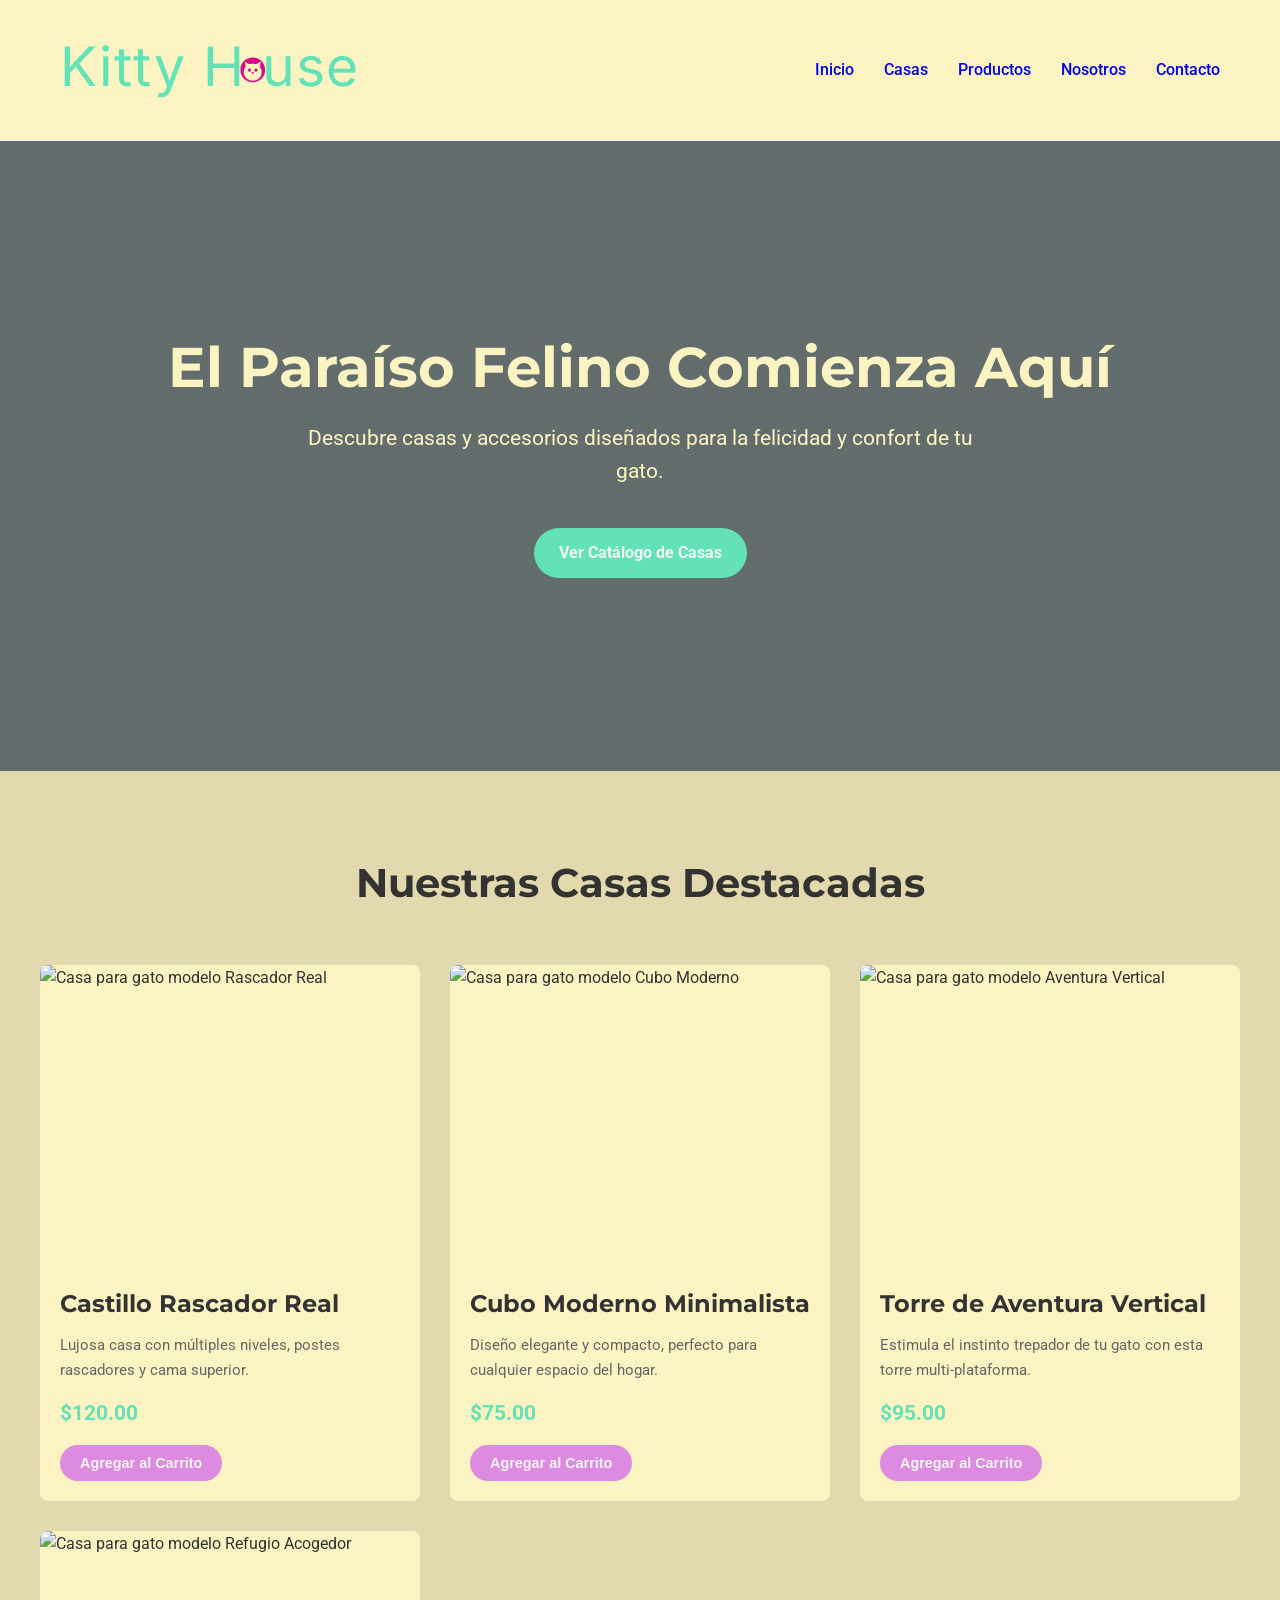
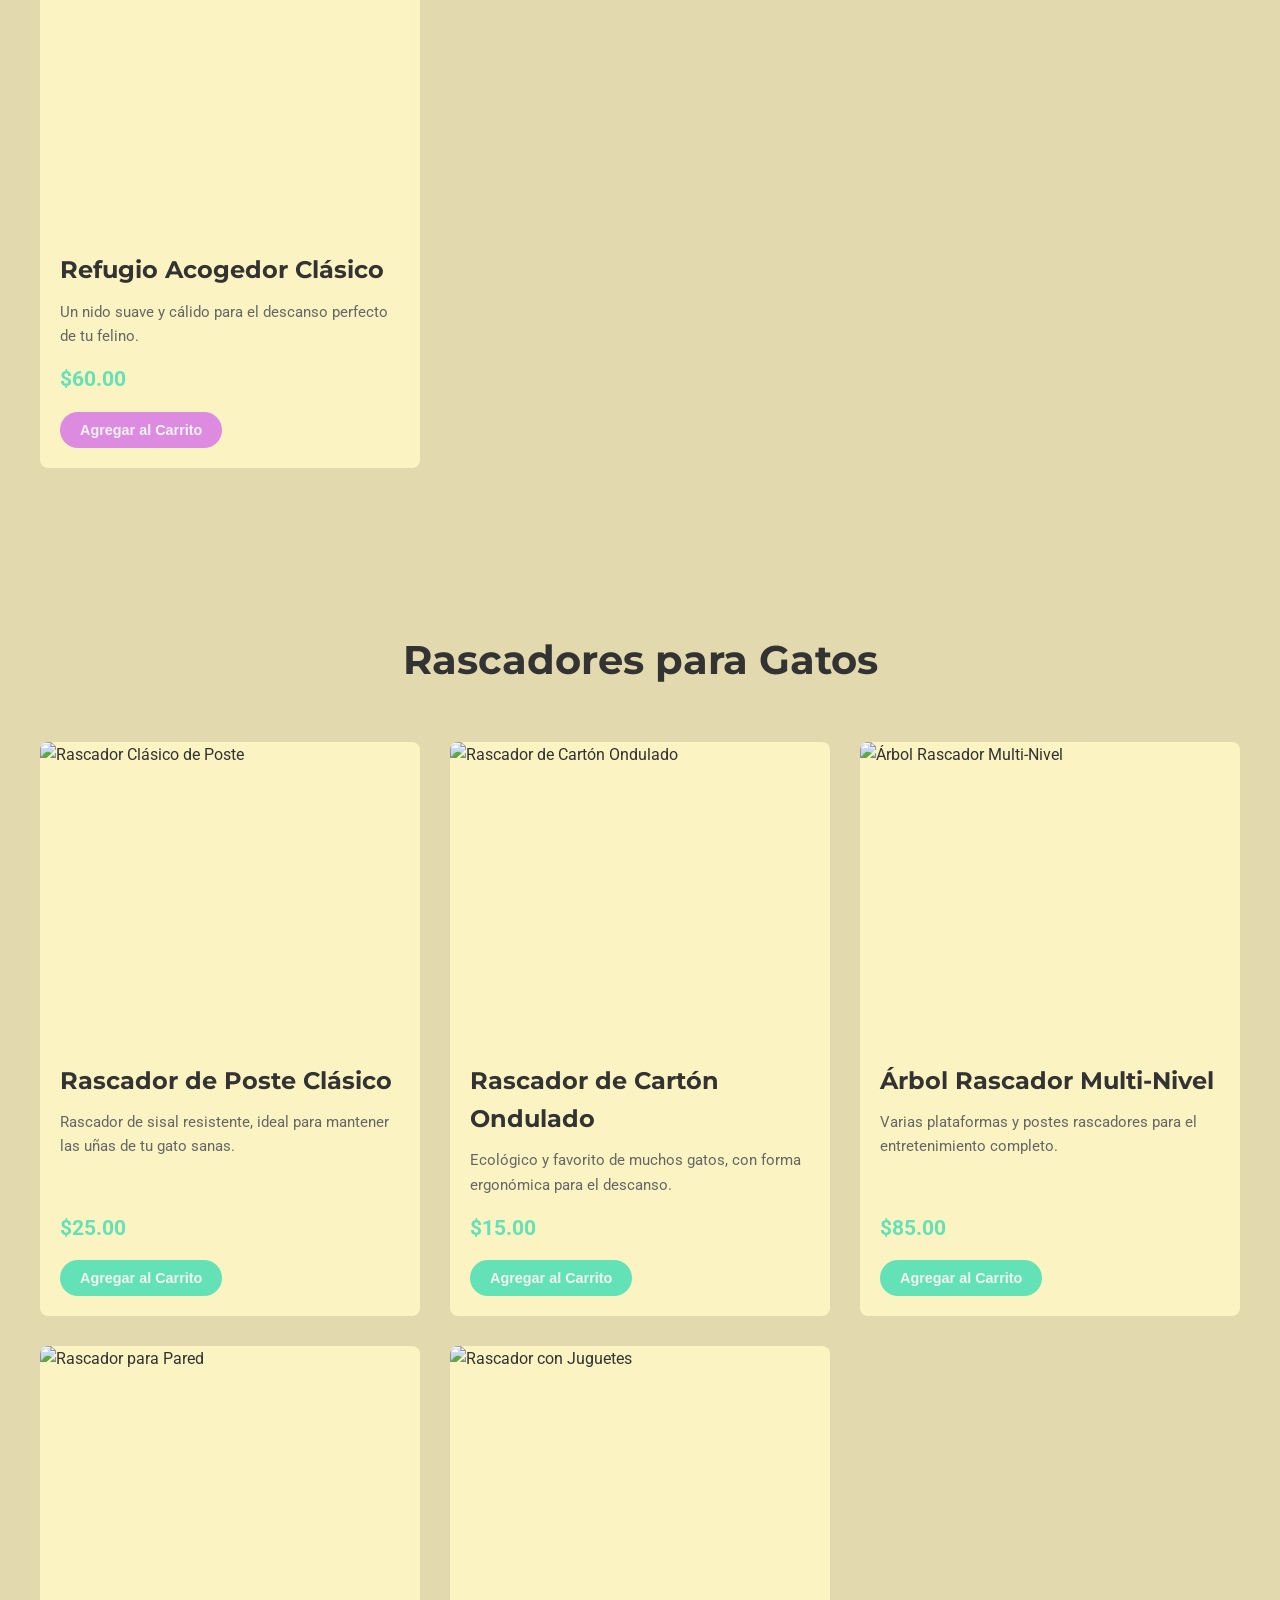
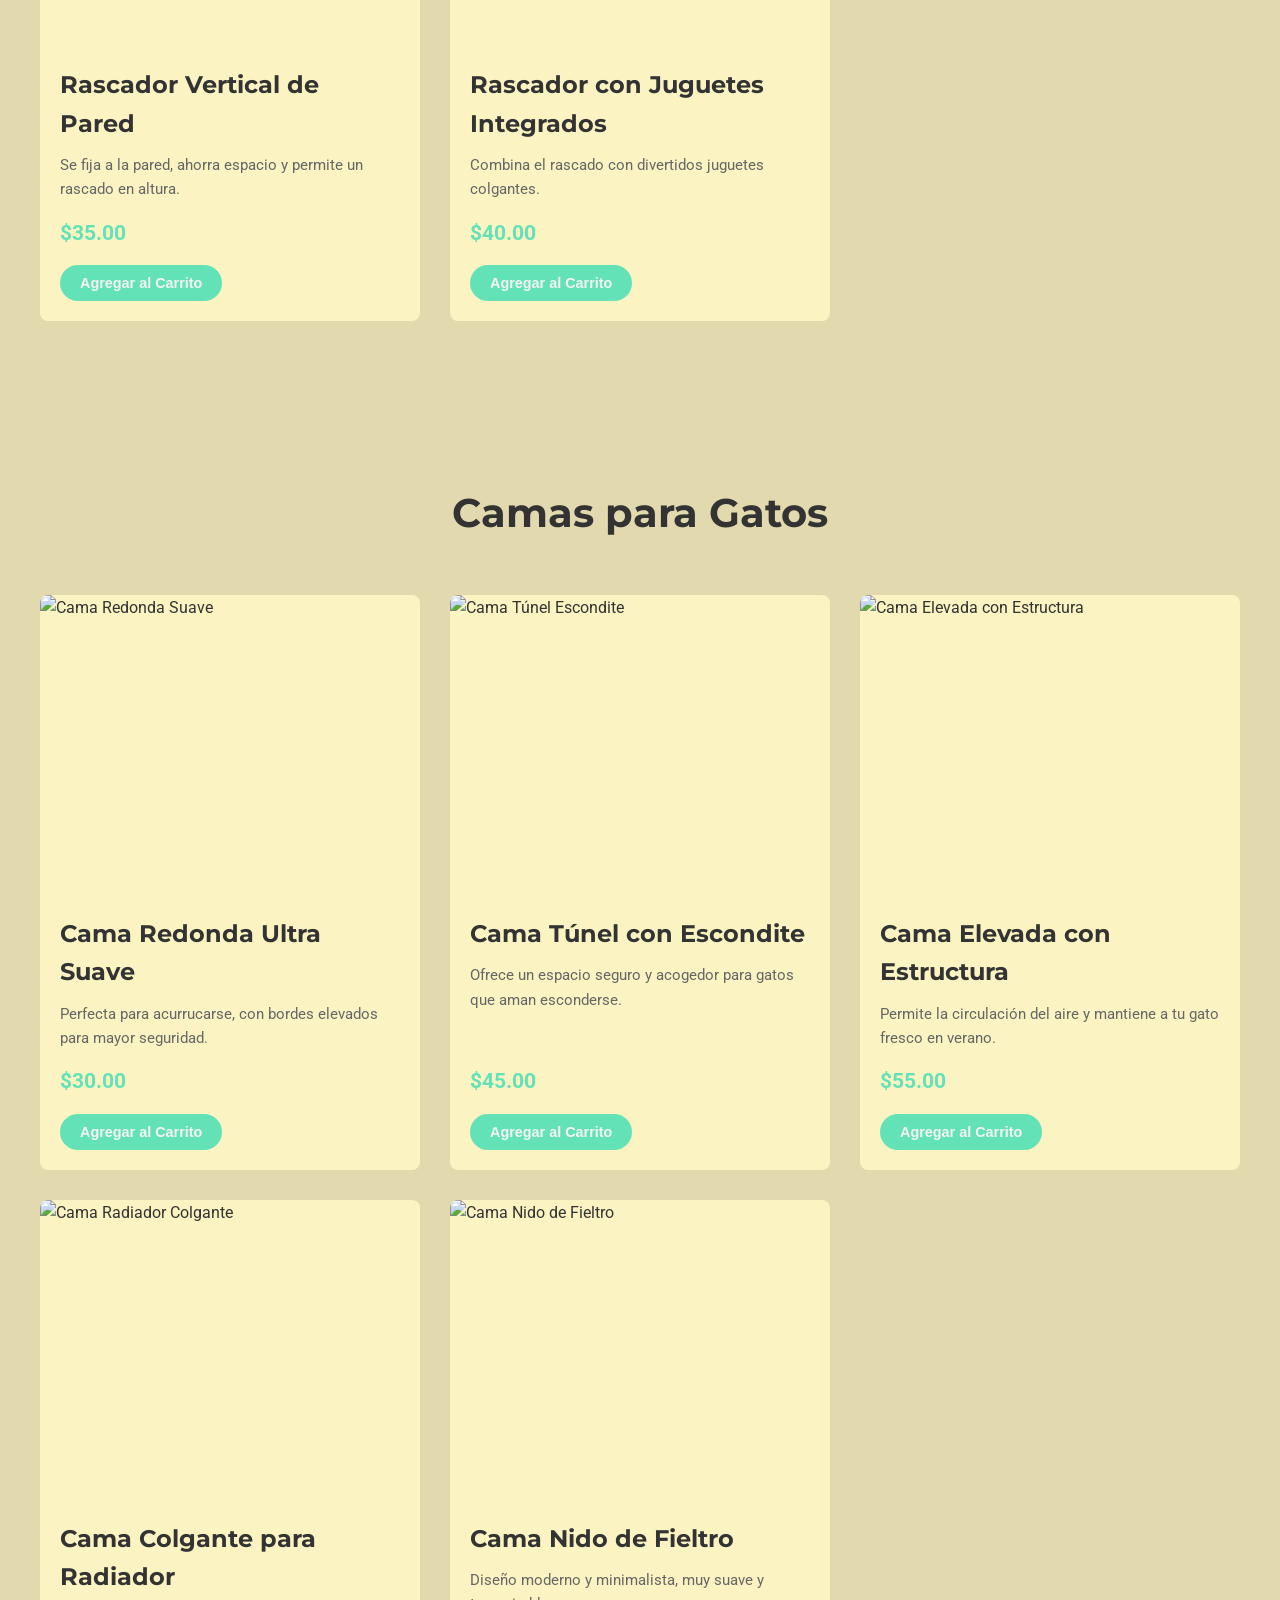
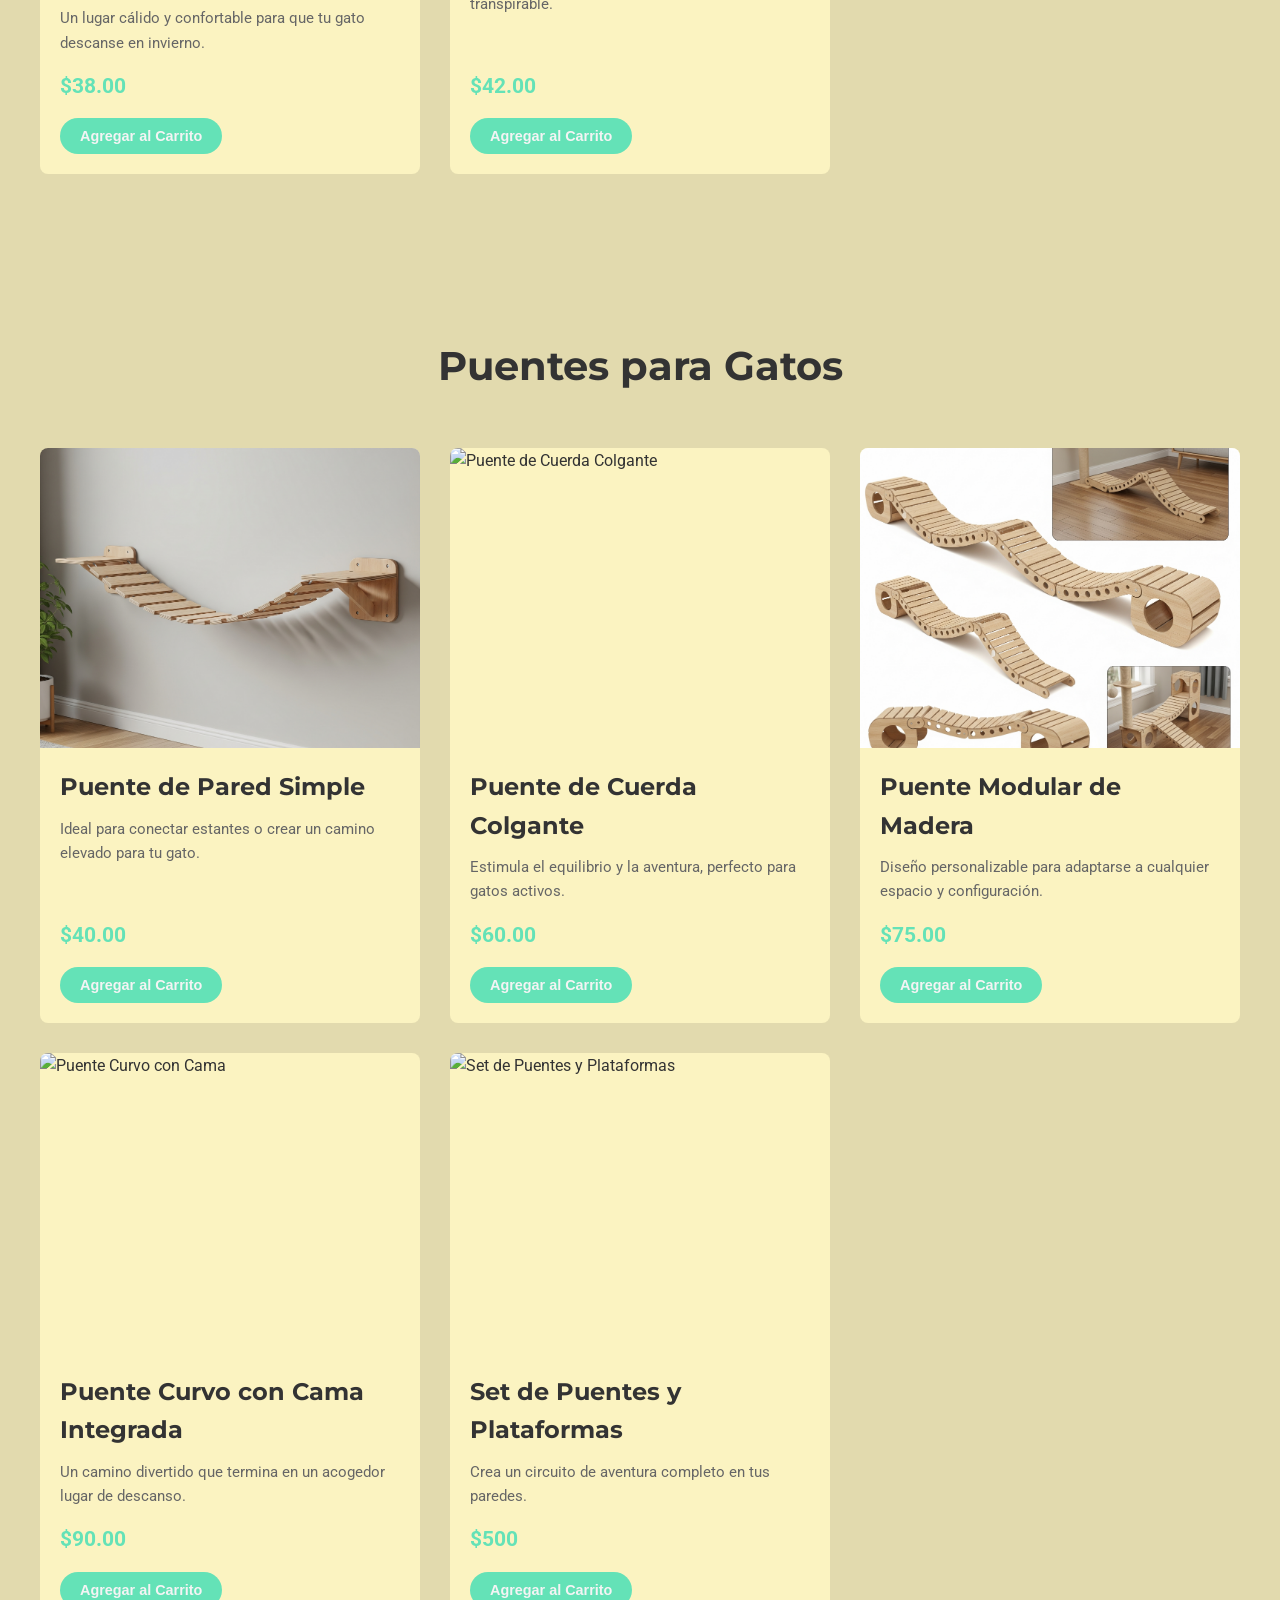
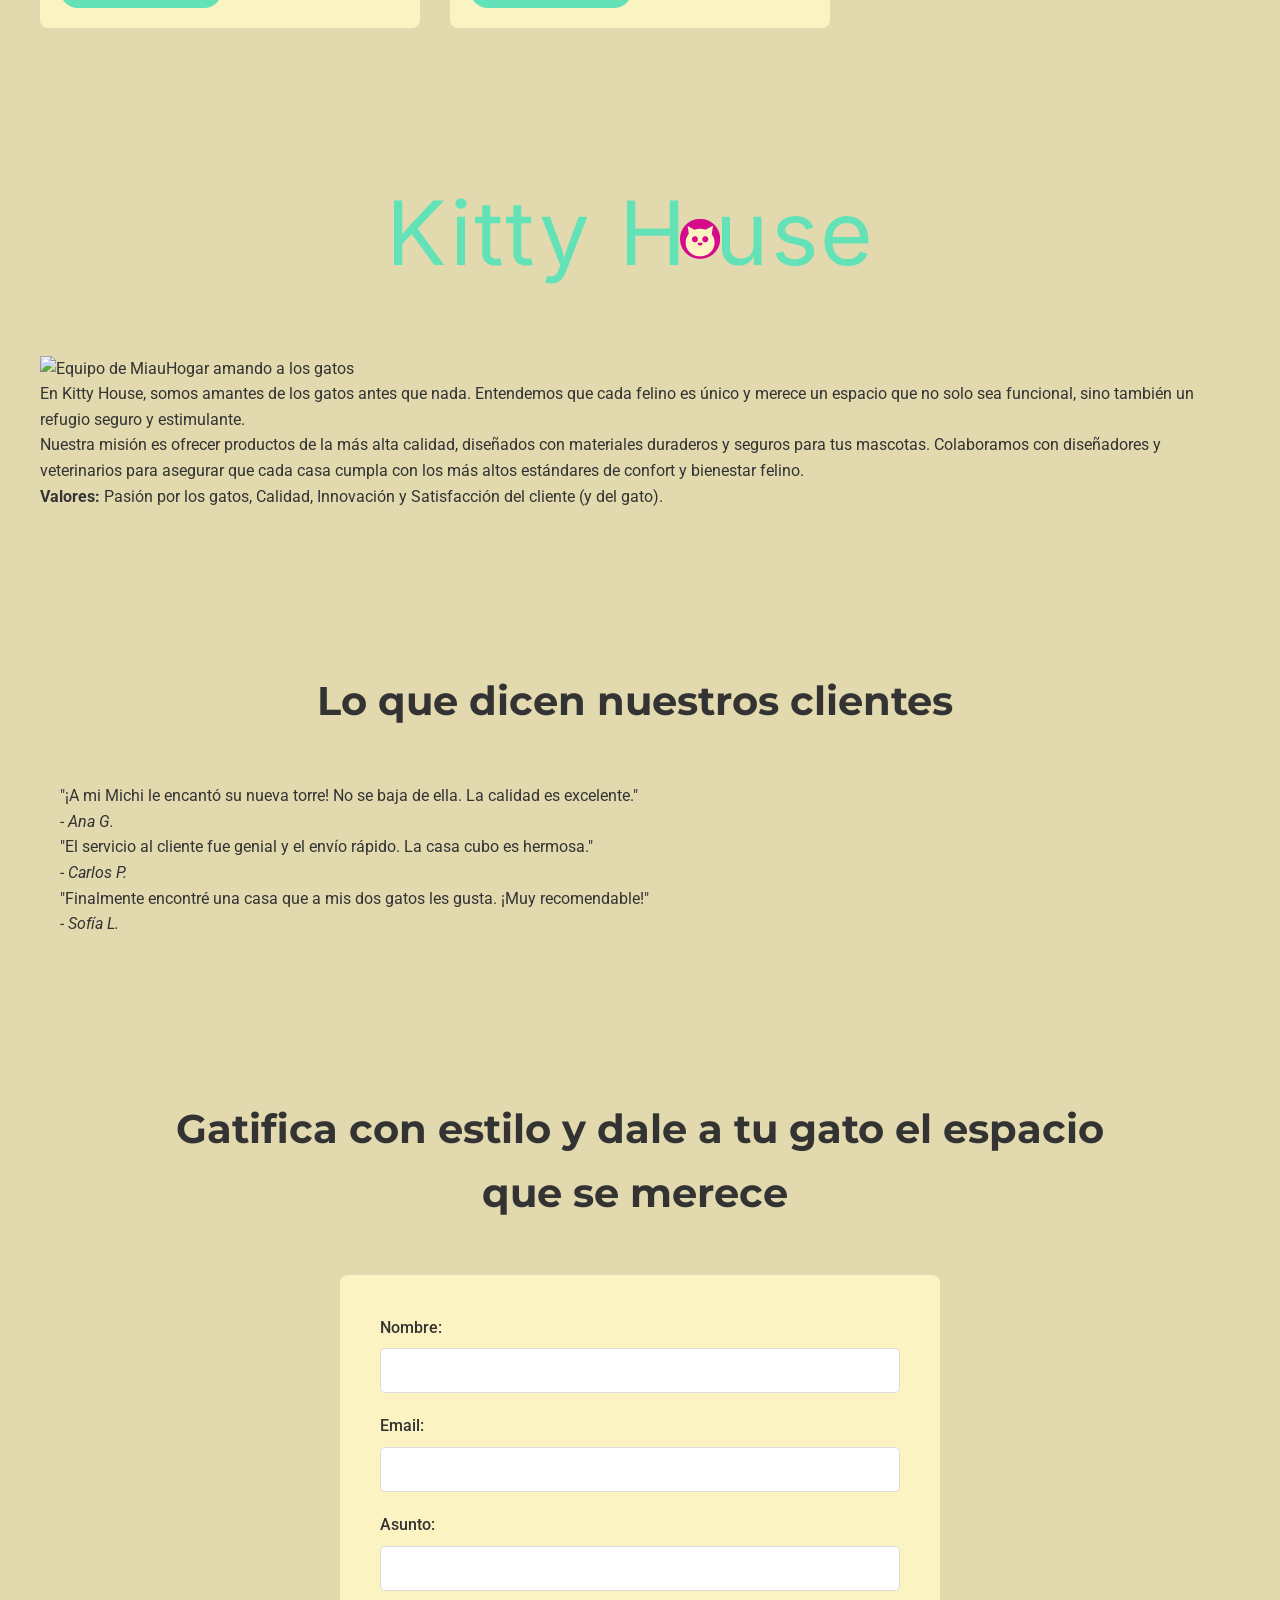
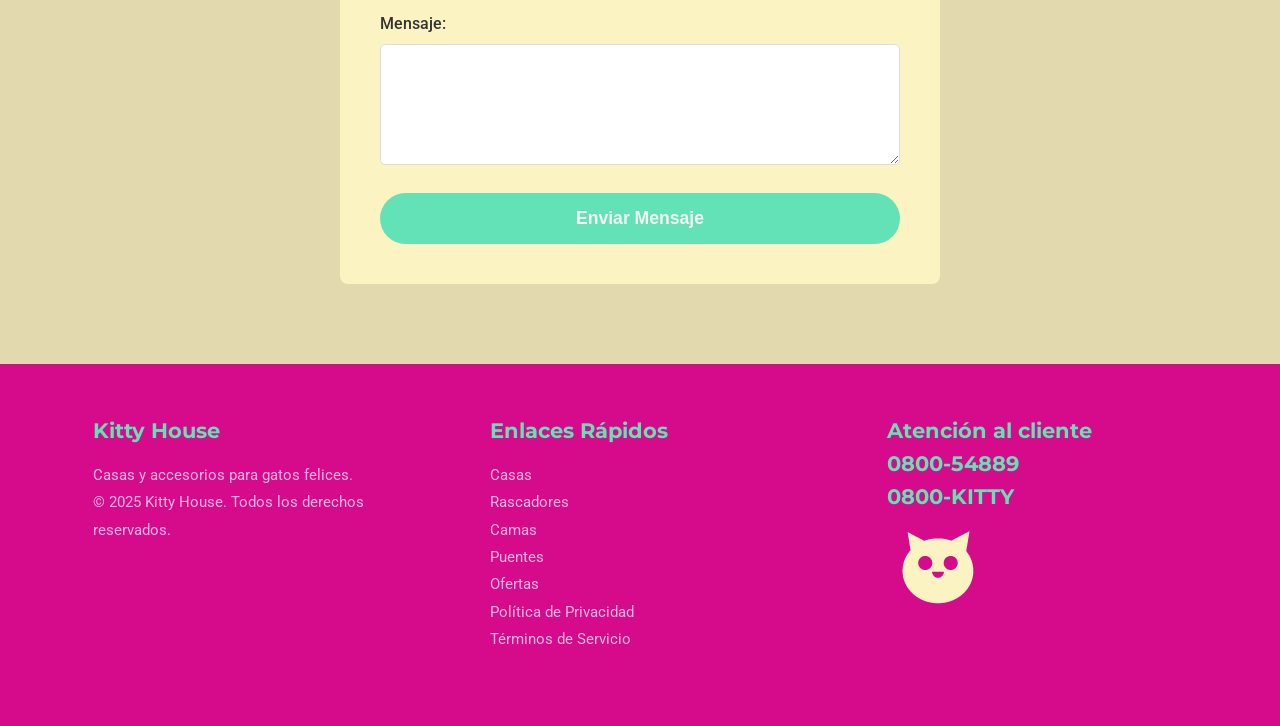
==== commit 8a997dd2: "Agregué sass y SEO" ====
--- a/index.html
+++ b/index.html
@@ -4,7 +4,7 @@
     <meta charset="UTF-8">
     <meta name="viewport" content="width=device-width, initial-scale=1.0">
     <title>Kitty House - Casas Increíbles para Gatos</title>
-    <link rel="stylesheet" href="./estilos/style.css">
+    <link rel="stylesheet" href="./estilos/main.css">
     <link rel="shortcut icon" href="./estilos/img/LOGOKITTY.png" type="image/x-icon">
     <link href="https://fonts.googleapis.com/css2?family=Montserrat:wght@400;700&family=Roboto:wght@300;400;500&display=swap" rel="stylesheet">
     <script src="https://kit.fontawesome.com/a076d05399.js" crossorigin="anonymous"></script>
--- a/estilos/main.css
+++ b/estilos/main.css
@@ -0,0 +1,468 @@
+@charset "UTF-8";
+@import url(../abstracts/variables);
+.btn {
+  display: inline-block;
+  border-radius: 50px;
+  font-weight: 700;
+  text-decoration: none;
+  transition: all 0.3s ease;
+  cursor: pointer;
+  text-align: center;
+}
+
+* {
+  margin: 0;
+  padding: 0;
+  box-sizing: border-box;
+}
+
+body {
+  font-family: "Roboto", sans-serif;
+  line-height: 1.6;
+  color: #333;
+  background-color: #e2daae;
+  scroll-behavior: smooth;
+}
+
+.container {
+  max-width: 1200px;
+  margin: 0 auto;
+  padding: 0 20px;
+}
+
+.section-padding {
+  padding: 80px 0;
+}
+
+h2 {
+  font-family: "Montserrat", sans-serif;
+  font-size: 2.5rem;
+  text-align: center;
+  margin-bottom: 50px;
+  color: #333;
+}
+h2 i {
+  margin-left: 10px;
+  color: #64E2B7;
+}
+
+h1, h3, h4 {
+  font-family: "Montserrat", sans-serif;
+}
+
+.hero-content h1 {
+  font-size: 3.5rem;
+  margin-bottom: 20px;
+  line-height: 1.2;
+}
+
+.hero-content p {
+  font-size: 1.3rem;
+  margin-bottom: 40px;
+  max-width: 700px;
+  margin-left: auto;
+  margin-right: auto;
+}
+
+header {
+  background-color: #FBF3C1;
+  padding: 20px 0;
+  border-bottom: 1px solid #eee;
+  box-shadow: rgba(47, 10, 48, 0.1);
+  position: sticky;
+  top: 0;
+  z-index: 1000;
+}
+
+.logo {
+  font-family: "Montserrat", sans-serif;
+  font-weight: 100;
+  font-size: 1.8rem;
+  color: #64E2B7;
+  text-decoration: none;
+  display: flex;
+  align-items: center;
+}
+.logo i {
+  margin-left: 8px;
+  font-size: 1.5rem;
+}
+
+footer {
+  background-color: #D50B8B;
+  color: #f4f4f4;
+  padding: 50px 0;
+  text-align: center;
+}
+footer .footer-content {
+  display: flex;
+  flex-wrap: wrap;
+  justify-content: space-around;
+  gap: 30px;
+  text-align: left;
+}
+footer .footer-section {
+  flex: 1;
+  min-width: 200px;
+  max-width: 300px;
+}
+footer .footer-section h4 {
+  font-family: "Montserrat", sans-serif;
+  font-size: 1.3rem;
+  margin-bottom: 15px;
+  color: #64E2B7;
+}
+footer .footer-section p,
+footer .footer-section ul li a {
+  color: rgba(255, 255, 255, 0.7);
+  text-decoration: none;
+  font-size: 0.95rem;
+  line-height: 1.8;
+}
+footer .footer-section ul {
+  list-style: none;
+}
+footer .footer-section ul li a:hover {
+  color: #64E2B7;
+  text-decoration: underline;
+}
+footer .social-links {
+  margin-top: 15px;
+}
+footer .social-links a {
+  color: #f4f4f4;
+  font-size: 1.5rem;
+  margin-right: 15px;
+  transition: color 0.3s ease;
+}
+footer .social-links a:hover {
+  color: #64E2B7;
+}
+
+nav {
+  display: flex;
+  justify-content: space-between;
+  align-items: center;
+  position: relative;
+}
+
+.nav-list {
+  list-style: none;
+  display: flex;
+  margin: 0;
+  padding: 0;
+}
+.nav-list li {
+  position: relative;
+  margin-left: 30px;
+}
+.nav-list li a {
+  text-decoration: none;
+  color: · #333;
+  font-weight: 500;
+  transition: color 0.3s ease;
+  padding: 5px 0;
+  display: block;
+}
+.nav-list li a:hover {
+  color: #64E2B7;
+}
+
+/* Dropdown Menu */
+.dropdown-menu {
+  display: none;
+  position: absolute;
+  top: 100%;
+  left: 0;
+  background-color: #FBF3C1;
+  box-shadow: rgba(47, 10, 48, 0.1);
+  min-width: 200px;
+  border-radius: 8px;
+  padding: 10px 0;
+  z-index: 100;
+  list-style: none;
+}
+.dropdown-menu li {
+  margin: 0;
+}
+.dropdown-menu li a {
+  padding: 10px 20px;
+  color: #333;
+  white-space: nowrap;
+}
+.dropdown-menu li a:hover {
+  background-color: #e2daae;
+  color: #64E2B7;
+}
+
+.dropdown:hover .dropdown-menu {
+  display: block;
+}
+
+/* Hamburger Menu */
+.menu-toggle {
+  display: none;
+  flex-direction: column;
+  justify-content: space-between;
+  width: 30px;
+  height: 20px;
+  cursor: pointer;
+  z-index: 1100;
+}
+.menu-toggle .bar {
+  width: 100%;
+  height: 3px;
+  background-color: #333;
+  border-radius: 5px;
+  transition: all 0.3s ease;
+}
+.menu-toggle.active .bar:nth-child(1) {
+  transform: translateY(8px) rotate(45deg);
+}
+.menu-toggle.active .bar:nth-child(2) {
+  opacity: 0;
+}
+.menu-toggle.active .bar:nth-child(3) {
+  transform: translateY(-8px) rotate(-45deg);
+}
+
+.btn {
+  padding: 12px 25px;
+}
+
+.btn-primary {
+  display: inline-block;
+  padding: 12px 25px;
+  text-decoration: none;
+  border-radius: 50px;
+  font-weight: 700;
+  transition: all 0.3s ease;
+  border: none;
+  cursor: pointer;
+  text-align: center;
+  background-color: #64E2B7;
+  color: #f4f4f4;
+}
+.btn-primary:hover {
+  background-color: #D50B8B;
+  transform: translateY(-2px);
+  box-shadow: rgba(47, 10, 48, 0.1);
+}
+
+.btn-secondary {
+  display: inline-block;
+  padding: 12px 25px;
+  text-decoration: none;
+  border-radius: 50px;
+  font-weight: 700;
+  transition: all 0.3s ease;
+  border: none;
+  cursor: pointer;
+  text-align: center;
+  background-color: #DC8BE0;
+  color: #f4f4f4;
+}
+.btn-secondary:hover {
+  background-color: #64E2B7;
+  transform: translateY(-2px);
+  box-shadow: rgba(47, 10, 48, 0.1);
+}
+
+.dropdown {
+  position: relative;
+}
+.dropdown:hover .dropdown-menu {
+  display: block;
+}
+
+.dropdown-menu {
+  display: none;
+  position: absolute;
+  top: 100%;
+  left: 0;
+  background-color: #FBF3C1;
+  box-shadow: rgba(47, 10, 48, 0.1);
+  border-radius: 8px;
+  padding: 10px 0;
+  min-width: 200px;
+  z-index: 100;
+}
+.dropdown-menu li a {
+  display: block;
+  padding: 10px 20px;
+  color: #333;
+  white-space: nowrap;
+}
+.dropdown-menu li a:hover {
+  background-color: #e2daae;
+  color: #64E2B7;
+}
+
+#hero {
+  background: linear-gradient(rgba(44, 62, 80, 0.7), rgba(44, 62, 80, 0.7)), url("../images/hero.jpg") no-repeat center center/cover;
+  color: #FBF3C1;
+  text-align: center;
+  padding: 150px 20px;
+  display: flex;
+  align-items: center;
+  justify-content: center;
+  min-height: 70vh;
+}
+#hero .hero-content h1 {
+  font-size: 3.5rem;
+  margin-bottom: 20px;
+  line-height: 1.2;
+}
+#hero .hero-content p {
+  font-size: 1.3rem;
+  margin-bottom: 40px;
+  max-width: 700px;
+  margin-left: auto;
+  margin-right: auto;
+}
+
+.productos-grid {
+  display: grid;
+  grid-template-columns: repeat(auto-fit, minmax(280px, 1fr));
+  gap: 30px;
+}
+
+.producto-card {
+  background-color: #FBF3C1;
+  border-radius: 8px;
+  box-shadow: rgba(47, 10, 48, 0.1);
+  overflow: hidden;
+  transition: transform 0.3s ease, box-shadow 0.3s ease;
+  display: flex;
+  flex-direction: column;
+}
+.producto-card:hover {
+  transform: translateY(-5px);
+  box-shadow: rgba(0, 0, 0, 0.2);
+}
+.producto-card img {
+  width: 100%;
+  height: 300px;
+  -o-object-fit: cover;
+     object-fit: cover;
+  display: block;
+}
+.producto-card .producto-info {
+  padding: 20px;
+  display: flex;
+  flex-direction: column;
+  flex-grow: 1;
+}
+.producto-card .producto-info h3 {
+  font-family: "Montserrat", sans-serif;
+  font-size: 1.5rem;
+  margin-bottom: 10px;
+  color: #333;
+}
+.producto-card .producto-info .descripcion {
+  font-size: 0.95rem;
+  color: #666;
+  margin-bottom: 15px;
+  flex-grow: 1;
+}
+.producto-card .producto-info .precio {
+  font-size: 1.3rem;
+  font-weight: 700;
+  color: #64E2B7;
+  margin-bottom: 15px;
+}
+.producto-card .producto-info .btn {
+  align-self: flex-start;
+  width: auto;
+  padding: 10px 20px;
+  font-size: 0.9rem;
+}
+
+.contact-form {
+  max-width: 600px;
+  margin: 0 auto;
+  background-color: #FBF3C1;
+  padding: 40px;
+  border-radius: 8px;
+  box-shadow: rgba(47, 10, 48, 0.1);
+}
+.contact-form .form-group {
+  margin-bottom: 20px;
+}
+.contact-form .form-group label {
+  display: block;
+  margin-bottom: 8px;
+  font-weight: 500;
+  color: #333;
+}
+.contact-form .form-group input[type=text],
+.contact-form .form-group input[type=email],
+.contact-form .form-group textarea {
+  width: 100%;
+  padding: 12px;
+  border: 1px solid #ddd;
+  border-radius: 5px;
+  font-size: 1rem;
+  font-family: "Roboto", sans-serif;
+}
+.contact-form .form-group textarea {
+  resize: vertical;
+}
+.contact-form button[type=submit] {
+  width: 100%;
+  padding: 15px;
+  font-size: 1.1rem;
+  border-radius: 50px;
+}
+
+#ofertas {
+  background-color: #e2daae;
+}
+
+.oferta-item {
+  display: flex;
+  align-items: center;
+  background-color: #FBF3C1;
+  border-radius: 8px;
+  box-shadow: rgba(47, 10, 48, 0.1);
+  padding: 20px;
+  margin-bottom: 30px;
+  transition: transform 0.3s ease, box-shadow 0.3s ease;
+}
+.oferta-item:hover {
+  transform: translateY(-5px);
+  box-shadow: rgba(0, 0, 0, 0.2);
+}
+.oferta-item img {
+  width: 150px;
+  height: 120px;
+  -o-object-fit: cover;
+     object-fit: cover;
+  border-radius: 8px;
+  margin-right: 20px;
+}
+.oferta-item h3 {
+  font-family: "Montserrat", sans-serif;
+  font-size: 1.6rem;
+  margin-bottom: 5px;
+}
+.oferta-item p {
+  font-size: 1rem;
+  color: #555;
+  margin-bottom: 10px;
+}
+
+.precio-oferta {
+  font-size: 1.4rem;
+  font-weight: 700;
+  color: #64E2B7;
+  margin-bottom: 10px;
+}
+
+.precio-original {
+  text-decoration: line-through;
+  color: #888;
+  font-weight: 400;
+  margin-right: 10px;
+  font-size: 1rem;
+}/*# sourceMappingURL=main.css.map */
